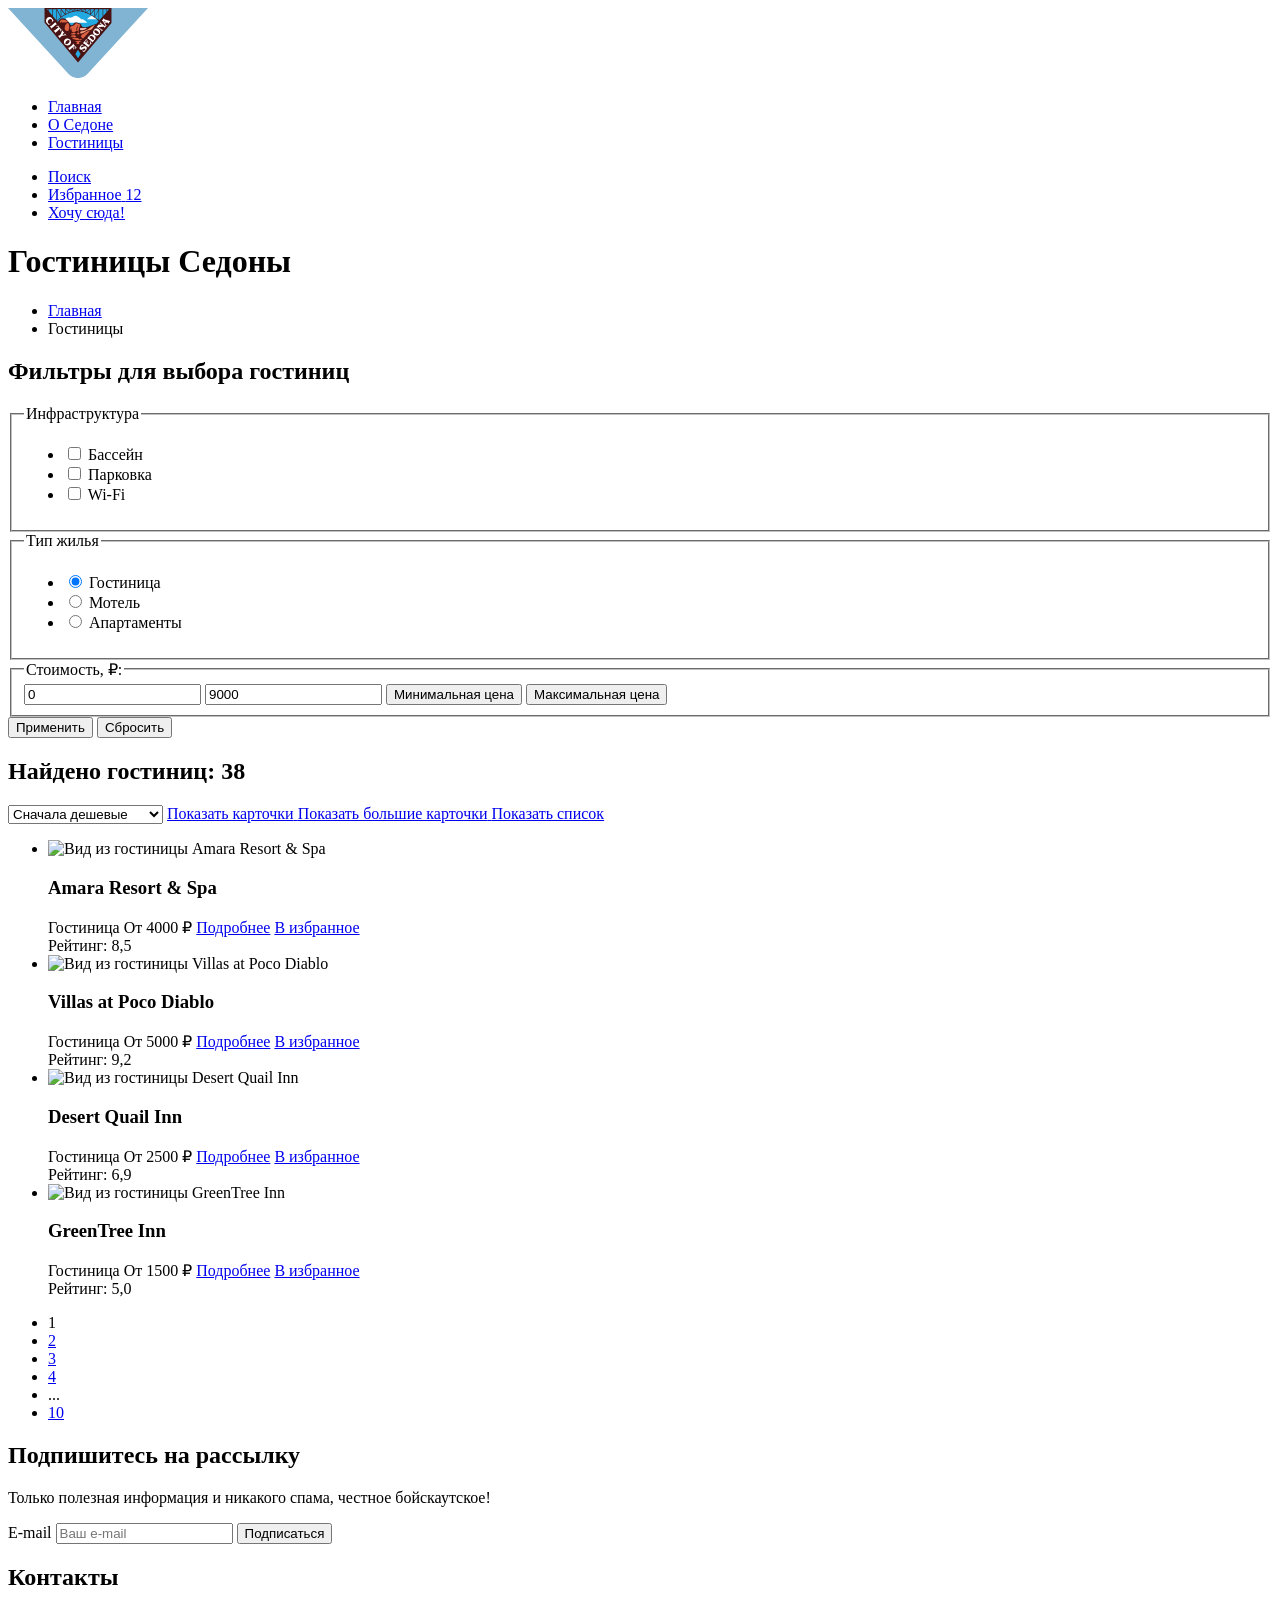
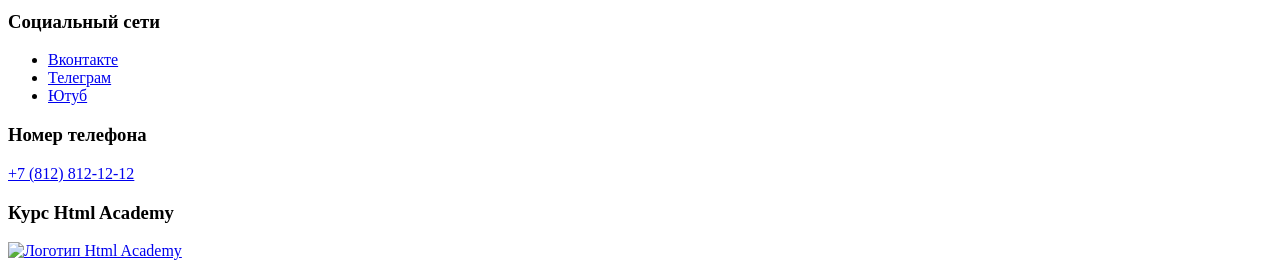
==== hotels.html @ 62d00ea1 "Добавление резметки страниц" ====
<!DOCTYPE html>
<html lang="ru">

  <head>
    <meta charset="UTF-8">
    <meta name="viewport" content="width=device-width, initial-scale=1.0">
    <title>Гостиницы Седоны</title>
  </head>

  <body>
    <header class="page-header" data-test="header">
      <div class="page-header-logo">
        <a href="index.html" class="page-header-logo-link">
          <img src="img/logo-sedona.svg" alt="Логотип Седоны" class="page-header__logo-image">
        </a>
      </div>
      <nav class="navigation">
        <ul class="navigation-list">
          <li class="navigation-item">
            <a href="index.html" class="navigation-link">Главная</a>
          </li>
          <li class="navigation-item">
            <a href="#" class="navigation-link">О Седоне</a>
          </li>
          <li class="navigation-item navigation-item-active">
            <a href="#" class="navigation-link">Гостиницы</a>
          </li>
        </ul>
        <ul class="navigation-list user-navigation-list">
          <li class="navigation-item">
            <a href="#" class="navigation-link">
              <span class="visually-hidden">Поиск</span>
            </a>
          </li>
          <li class="navigation-item">
            <a href="#" class="navigation-link">
              <span class="visually-hidden">Избранное</span>
              <span class="user-navigation-subtext">12</span>
            </a>
          </li>
          <li class="navigation-item">
            <a href="#" class="navigation-link">Хочу сюда!</a>
          </li>
        </ul>
      </nav>
    </header>

    <main class="hotels-page" data-test="main">

      <header class="inner-hotels-page">
        <h1 class="inner-hotels-page-title">Гостиницы Седоны</h1>
        <ul class="breadcrumbs">
          <li class="breadcrumbs-item">
            <a class="breadcrumbs-item-link" href="index.html">
              <span class="visually-hidden">Главная</span>
            </a>
          </li>
          <li class="breadcrumbs-item">
            <a class="breadcrumbs-item-link">Гостиницы</a>
          </li>
        </ul>
      </header>

      <section class="hotels-catalog" data-test="filter">
        <h2 class="visually-hidden">Фильтры для выбора гостиниц</h2>
        <form class="catalog-filters" action="https://echo.htmlacademy.ru/" method="get">

          <fieldset class="catalog-filters-group">
            <legend class="catalog-filters-title">Инфраструктура</legend>
            <ul class="catalog-filters-list">
              <li class="catalog-filters-item">
                <label class="control">
                  <input class="control-input" type="checkbox" name="pool">
                  Бассейн
                </label>
              </li>
              <li class="catalog-filters-item">
                <label class="control">
                  <input class="control-input" type="checkbox" name="parking">
                  Парковка
                </label>
              </li>
              <li class="catalog-filters-item">
                <label class="control">
                  <input class="control-input" type="checkbox" name="wi-fi">
                  Wi-Fi
                </label>
              </li>
            </ul>

          </fieldset>
          <fieldset class="catalog-filter-group">
            <legend class="catalog-filter-title">Тип жилья</legend>
            <ul class="catalog-filters-list">
              <li class="catalog-filters-item">
                <label class="control">
                  <input class="control-input" type="radio" name="type-of-accommodation" value="hotel" checked>
                  Гостиница
                </label>
              </li>
              <li class="catalog-filters-item">
                <label class="control">
                  <input class="control-input" type="radio" name="type-of-accommodation" value="motel">
                  Мотель
                </label>
              </li>
              <li class="catalog-filters-item">
                <label class="control">
                  <input class="control-input" type="radio" name="type-of-accommodation" value="apartments">
                  Апартаменты
                </label>
              </li>
            </ul>
          </fieldset>
          <fieldset class="catalog-filter-group">
            <legend class="catalog-filter-title">Стоимость, ₽:</legend>
            <label class="filter-range-control">
              <input class="catalog-filter-input" type="text" name="min-price" value="0">
            </label>

            <label class="filter-range-control">
              <input class="filter-range-control" type="text" name="max-price" value="9000">
            </label>
            <button class="filter-range-toggle-min" type="button">
              <span class="visually-hidden">Минимальная цена</span>
            </button>
            <button class="filter-range-toggle-max" type="button">
              <span class="visually-hidden">Максимальная цена</span>
            </button>
          </fieldset>

          <button class="button button-submit" type="submit">Применить</button>
          <button class="button button-reset" type="reset">Сбросить</button>
        </form>

      </section>

      <section class="founded-hotels" data-test="catalog">
        <h2 class="founded-hotels-text">Найдено гостиниц: <span>38</span></h2>
        <select class="select-control" aria-label="Сортировка">
          <option value="cheap" selected>Сначала дешевые</option>
          <option value="popular">Сначала популярные</option>
          <option value="expensive">Сначала дорогие</option>
        </select>

        <a href="#" class="button button-active">
          <span class="visually-hidden">Показать карточки</span>
        </a>
        <a href="#" class="button">
          <span class="visually-hidden">Показать большие карточки</span>
        </a>
        <a href="#" class="button">
          <span class="visually-hidden">Показать список</span>
        </a>

        <ul class="hotels-list">
          <li class="hotels-item">
            <img class="hotels-item-image" src="img/hotels-img/Amara-Resort-Spa.jpg" width="300" height="212"
              alt="Вид из гостиницы Amara Resort & Spa">
            <h3 class="hotels-item-title">Amara Resort & Spa</h3>
            <span class="hotels-item-type">Гостиница</span>
            <span class="hotels-item-type">От 4000 ₽</span>
            <a href="#" class="button hotels-item-link">Подробнее</a>
            <a href="#" class="button hotels-item-link">В избранное</a>
            <div class="hotels-item-rating">
              <span class="hotels-item-star hotels-item-star-active"></span>
              <span class="hotels-item-star hotels-item-star-active"></span>
              <span class="hotels-item-star hotels-item-star-active"></span>
              <span class="hotels-item-star hotels-item-star-active"></span>
              <span class="hotels-item-star"></span>
            </div>
            <span class="hotels-item-score">Рейтинг: 8,5</span>
          </li>

          <li class="hotels-item">
            <img class="hotels-item-image" src="img/hotels-img/Villas-at-Poco-Diablo.jpg" width="300" height="212"
              alt="Вид из гостиницы Villas at Poco Diablo">
            <h3 class="hotels-item-title">Villas at Poco Diablo</h3>
            <span class="hotels-item-type">Гостиница</span>
            <span class="hotels-item-type">От 5000 ₽</span>
            <a href="#" class="button hotels-item-link">Подробнее</a>
            <a href="#" class="button hotels-item-link-hover">В избранное</a>
            <div class="hotels-item-rating">
              <span class="hotels-item-star hotels-item-star-active"></span>
              <span class="hotels-item-star hotels-item-star-active"></span>
              <span class="hotels-item-star hotels-item-star-active"></span>
              <span class="hotels-item-star hotels-item-star-active"></span>
              <span class="hotels-item-star"></span>
            </div>
            <span class="hotels-item-score">Рейтинг: 9,2</span>
          </li>

          <li class="hotels-item">
            <img class="hotels-item-image" src="img/hotels-img/Desert-Quail-Inn.jpg" width="300" height="212"
              alt="Вид из гостиницы Desert Quail Inn">
            <h3 class="hotels-item-title">Desert Quail Inn</h3>
            <span class="hotels-item-type">Гостиница</span>
            <span class="hotels-item-type">От 2500 ₽</span>
            <a href="#" class="button hotels-item-link">Подробнее</a>
            <a href="#" class="button hotels-item-link">В избранное</a>
            <div class="hotels-item-rating">
              <span class="hotels-item-star hotels-item-star-active"></span>
              <span class="hotels-item-star hotels-item-star-active"></span>
              <span class="hotels-item-star hotels-item-star-active"></span>
              <span class="hotels-item-star"></span>
              <span class="hotels-item-star"></span>
            </div>
            <span class="hotels-item-score">Рейтинг: 6,9</span>
          </li>

          <li class="hotels-item">
            <img class="hotels-item-image" src="img/hotels-img/GreenTree-Inn.jpg" width="300" height="212"
              alt="Вид из гостиницы GreenTree Inn">
            <h3 class="hotels-item-title">GreenTree Inn</h3>
            <span class="hotels-item-type">Гостиница</span>
            <span class="hotels-item-type">От 1500 ₽</span>
            <a href="#" class="button hotels-item-link">Подробнее</a>
            <a href="#" class="button hotels-item-link">В избранное</a>
            <div class="hotels-item-rating">
              <span class="hotels-item-star hotels-item-star-active"></span>
              <span class="hotels-item-star hotels-item-star-active"></span>
              <span class="hotels-item-star"></span>
              <span class="hotels-item-star"></span>
              <span class="hotels-item-star"></span>
            </div>
            <span class="hotels-item-score">Рейтинг: 5,0</span>
          </li>
        </ul>

        <ul class="pagination">
          <li class="pagination-item">
            <a class="pagination-item-link pagination-current">1</a>
          </li>
          <li class="pagination-item">
            <a class="pagination-item-link" href="#">2</a>
          </li>
          <li class="pagination-item">
            <a class="pagination-item-link" href="#">3</a>
          </li>
          <li class="pagination-item">
            <a class="pagination-item-link" href="#">4</a>
          </li>
          <li class="pagination-item">
            <span class="pagination-item-dots">...</span>
          </li>
          <li class="pagination-item">
            <a class="pagination-item-link" href="#">10</a>
          </li>

        </ul>

      </section>

      <section class="subscription" data-test="subscribe">
        <h2 class="subscription-title">Подпишитесь на рассылку</h2>
        <p class="subscription-subtext">Только полезная информация и никакого спама, честное бойскаутское!</p>
        <form class="subscription-form" action="https://echo.htmlacademy.ru/" method="POST">
          <label class="visually-hidden" for="subscription-email">E-mail</label>
          <input class="subscription-form-input" type="email" name="subscription-email" id="subscription-email"
            placeholder="Ваш e-mail" required>
          <button class="button subscription-form-button" type="submit">Подписаться</button>
        </form>
      </section>
    </main>

    <footer class="page-footer" data-test="footer">
      <h2 class="visually-hidden">Контакты</h2>
      <section class="page-footer-social">
        <h3 class="visually-hidden">Социальный сети</h3>
        <ul class="page-footer-social-list">
          <li class="page-footer-social-item">
            <a class="page-footer-social-link" href="https://vk.com/htmlacademy">
              <span class="visually-hidden">Вконтакте</span>
            </a>
          </li>
          <li class="page-footer-social-item">
            <a class="page-footer-social-link" href="https://t.me/htmlacademy">
              <span class="visually-hidden">Телеграм</span>
            </a>
          </li>
          <li class="page-footer-social-item">
            <a class="page-footer-social-link" href="https://www.youtube.com/user/htmlacademyru">
              <span class="visually-hidden">Ютуб</span>
            </a>
          </li>
        </ul>
      </section>
      <section class="page-footer-phone">
        <h3 class="visually-hidden">Номер телефона</h3>
        <a class="page-footer-phone-link" href="tel:+7812121212">+7 (812) 812-12-12</a>
      </section>

      <section class="page-footer-logo">
        <h3 class="visually-hidden">Курс Html Academy</h3>
        <a class="page-footer-logo-link" href="https://htmlacademy.ru/intensive/htmlcss" target="_blank"
          rel="nofollow noopener">
          <img class="page-footer-logo-image" src="img/footer-logo-sedona.svg" alt="Логотип Html Academy">
        </a>
      </section>

    </footer>
  </body>

</html>
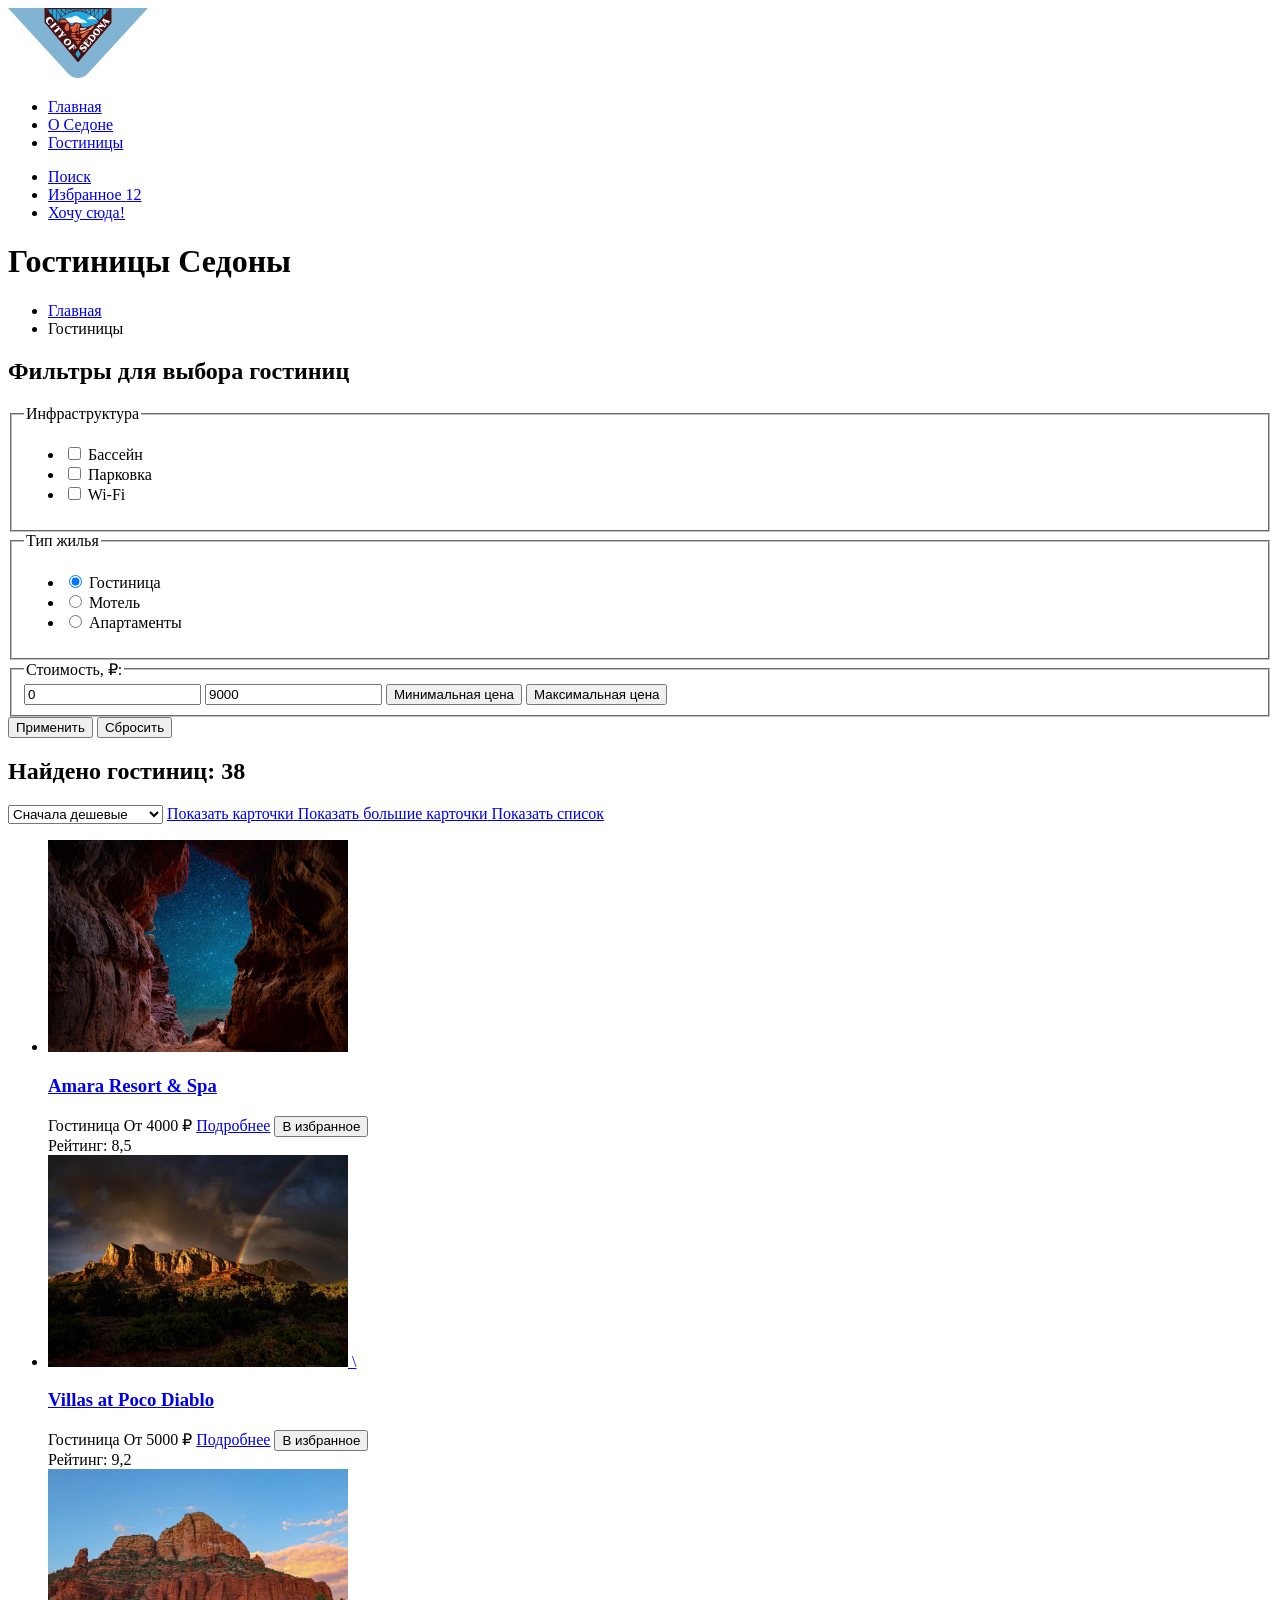
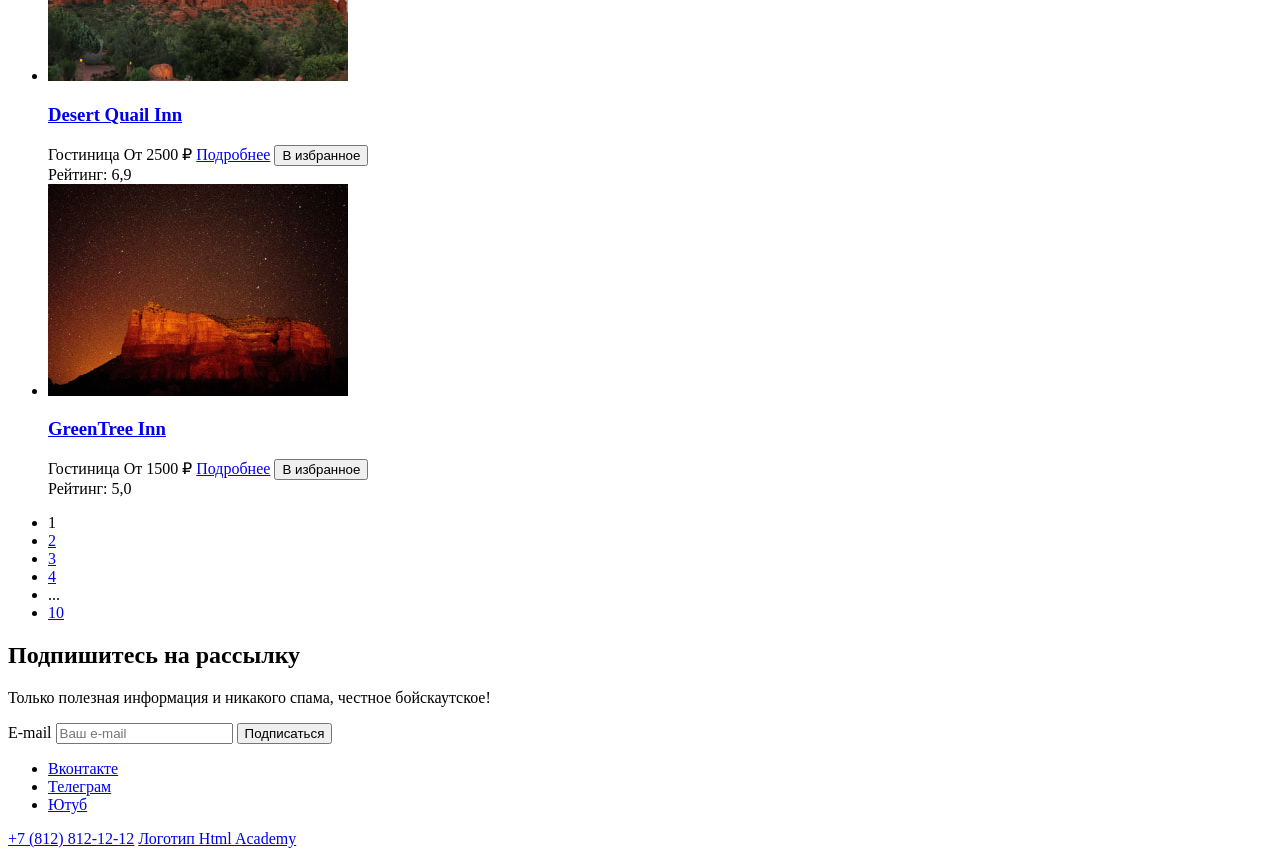
==== commit 28d175d1: "Правки верстки и добавление изображений" ====
--- a/hotels.html
+++ b/hotels.html
@@ -4,48 +4,47 @@
   <head>
     <meta charset="UTF-8">
     <meta name="viewport" content="width=device-width, initial-scale=1.0">
+    <link rel="stylesheet" href="styles/style.css">
     <title>Гостиницы Седоны</title>
   </head>
 
   <body>
     <header class="page-header" data-test="header">
-      <div class="page-header-logo">
-        <a href="index.html" class="page-header-logo-link">
-          <img src="img/logo-sedona.svg" alt="Логотип Седоны" class="page-header__logo-image">
-        </a>
-      </div>
+      <a class="page-header-logo-link" href="index.html">
+        <img class="page-header__logo-image" src="images/logo-sedona.svg" width="140" height="70" alt="Логотип Седоны">
+      </a>
       <nav class="navigation">
         <ul class="navigation-list">
           <li class="navigation-item">
-            <a href="index.html" class="navigation-link">Главная</a>
-          </li>
-          <li class="navigation-item">
-            <a href="#" class="navigation-link">О Седоне</a>
-          </li>
-          <li class="navigation-item navigation-item-active">
-            <a href="#" class="navigation-link">Гостиницы</a>
+            <a class="navigation-link" href="index.html">Главная</a>
+          </li>
+          <li class="navigation-item">
+            <a class="navigation-link" href="#">О Седоне</a>
+          </li>
+          <li class="navigation-item">
+            <a class="navigation-link" href="hotels.html" aria-current="page">Гостиницы</a>
           </li>
         </ul>
         <ul class="navigation-list user-navigation-list">
           <li class="navigation-item">
-            <a href="#" class="navigation-link">
+            <a class="navigation-link" href="#">
               <span class="visually-hidden">Поиск</span>
             </a>
           </li>
           <li class="navigation-item">
-            <a href="#" class="navigation-link">
+            <a class="navigation-link" href="#">
               <span class="visually-hidden">Избранное</span>
               <span class="user-navigation-subtext">12</span>
             </a>
           </li>
           <li class="navigation-item">
-            <a href="#" class="navigation-link">Хочу сюда!</a>
+            <a class="navigation-link" href="#">Хочу сюда!</a>
           </li>
         </ul>
       </nav>
     </header>
 
-    <main class="hotels-page" data-test="main">
+    <main class="main" data-test="main">
 
       <header class="inner-hotels-page">
         <h1 class="inner-hotels-page-title">Гостиницы Седоны</h1>
@@ -56,7 +55,7 @@
             </a>
           </li>
           <li class="breadcrumbs-item">
-            <a class="breadcrumbs-item-link">Гостиницы</a>
+            <a class="breadcrumbs-item-link" aria-current="page">Гостиницы</a>
           </li>
         </ul>
       </header>
@@ -69,20 +68,20 @@
             <legend class="catalog-filters-title">Инфраструктура</legend>
             <ul class="catalog-filters-list">
               <li class="catalog-filters-item">
-                <label class="control">
-                  <input class="control-input" type="checkbox" name="pool">
+                <label class="control" for="control-input-pool">
+                  <input class="control-input" id="control-input-pool" type="checkbox" name="pool">
                   Бассейн
                 </label>
               </li>
               <li class="catalog-filters-item">
-                <label class="control">
-                  <input class="control-input" type="checkbox" name="parking">
+                <label class="control" for="control-input-parking">
+                  <input class="control-input" id="control-input-parking" type="checkbox" name="parking">
                   Парковка
                 </label>
               </li>
               <li class="catalog-filters-item">
-                <label class="control">
-                  <input class="control-input" type="checkbox" name="wi-fi">
+                <label class="control" for="control-input-wifi">
+                  <input class="control-input" id="control-input-wifi" type="checkbox" name="wi-fi">
                   Wi-Fi
                 </label>
               </li>
@@ -94,7 +93,8 @@
             <ul class="catalog-filters-list">
               <li class="catalog-filters-item">
                 <label class="control">
-                  <input class="control-input" type="radio" name="type-of-accommodation" value="hotel" checked>
+                  <input class="control-input" id="control-input-hotel" type="radio" name="type-of-accommodation"
+                    value="hotel" checked>
                   Гостиница
                 </label>
               </li>
@@ -143,25 +143,29 @@
           <option value="expensive">Сначала дорогие</option>
         </select>
 
-        <a href="#" class="button button-active">
+        <a class="cards-order" href="catalog.html?view=tile" aria-current="page">
           <span class="visually-hidden">Показать карточки</span>
         </a>
-        <a href="#" class="button">
+        <a class="cards-order" href="catalog.html?view=card">
           <span class="visually-hidden">Показать большие карточки</span>
         </a>
-        <a href="#" class="button">
+        <a class="cards-order" href="catalog.html?view=list">
           <span class="visually-hidden">Показать список</span>
         </a>
 
         <ul class="hotels-list">
           <li class="hotels-item">
-            <img class="hotels-item-image" src="img/hotels-img/Amara-Resort-Spa.jpg" width="300" height="212"
-              alt="Вид из гостиницы Amara Resort & Spa">
-            <h3 class="hotels-item-title">Amara Resort & Spa</h3>
+            <a class="hotels-item-link" href="#">
+              <img class="hotels-item-image" src="images/hotels-images/hotel-amara.jpg" width="300" height="212"
+                alt="Вид из гостиницы Amara Resort & Spa">
+            </a>
+            <a class="hotels-item-link" href="#">
+              <h3 class="hotels-item-title">Amara Resort & Spa</h3>
+            </a>
             <span class="hotels-item-type">Гостиница</span>
             <span class="hotels-item-type">От 4000 ₽</span>
-            <a href="#" class="button hotels-item-link">Подробнее</a>
-            <a href="#" class="button hotels-item-link">В избранное</a>
+            <a class="button hotels-item-link" href="#">Подробнее</a>
+            <button class="button hotels-item-link" type="button">В избранное</button>
             <div class="hotels-item-rating">
               <span class="hotels-item-star hotels-item-star-active"></span>
               <span class="hotels-item-star hotels-item-star-active"></span>
@@ -173,13 +177,17 @@
           </li>
 
           <li class="hotels-item">
-            <img class="hotels-item-image" src="img/hotels-img/Villas-at-Poco-Diablo.jpg" width="300" height="212"
-              alt="Вид из гостиницы Villas at Poco Diablo">
-            <h3 class="hotels-item-title">Villas at Poco Diablo</h3>
+            <a class="hotels-item-link" href="#">
+              <img class="hotels-item-image" src="images/hotels-images/hotel-diabolo.jpg" width="300" height="212"
+                alt="Вид из гостиницы Villas at Poco Diablo">
+            </a>
+            <a class="hotels-item-link" href="#">\
+              <h3 class="hotels-item-title">Villas at Poco Diablo</h3>
+            </a>
             <span class="hotels-item-type">Гостиница</span>
             <span class="hotels-item-type">От 5000 ₽</span>
-            <a href="#" class="button hotels-item-link">Подробнее</a>
-            <a href="#" class="button hotels-item-link-hover">В избранное</a>
+            <a class="button hotels-item-link" href="#">Подробнее</a>
+            <button class="button hotels-item-link" type="button">В избранное</button>
             <div class="hotels-item-rating">
               <span class="hotels-item-star hotels-item-star-active"></span>
               <span class="hotels-item-star hotels-item-star-active"></span>
@@ -191,13 +199,17 @@
           </li>
 
           <li class="hotels-item">
-            <img class="hotels-item-image" src="img/hotels-img/Desert-Quail-Inn.jpg" width="300" height="212"
-              alt="Вид из гостиницы Desert Quail Inn">
-            <h3 class="hotels-item-title">Desert Quail Inn</h3>
+            <a class="hotels-item-link" href="#">
+              <img class="hotels-item-image" src="images/hotels-images/hotel-desert.jpg" width="300" height="212"
+                alt="Вид из гостиницы Desert Quail Inn">
+            </a>
+            <a class="hotels-item-link" href="#">
+              <h3 class="hotels-item-title">Desert Quail Inn</h3>
+            </a>
             <span class="hotels-item-type">Гостиница</span>
             <span class="hotels-item-type">От 2500 ₽</span>
-            <a href="#" class="button hotels-item-link">Подробнее</a>
-            <a href="#" class="button hotels-item-link">В избранное</a>
+            <a class="button hotels-item-link" href="#">Подробнее</a>
+            <button class="button hotels-item-link" type="button">В избранное</button>
             <div class="hotels-item-rating">
               <span class="hotels-item-star hotels-item-star-active"></span>
               <span class="hotels-item-star hotels-item-star-active"></span>
@@ -209,13 +221,17 @@
           </li>
 
           <li class="hotels-item">
-            <img class="hotels-item-image" src="img/hotels-img/GreenTree-Inn.jpg" width="300" height="212"
-              alt="Вид из гостиницы GreenTree Inn">
-            <h3 class="hotels-item-title">GreenTree Inn</h3>
+            <a class="hotels-item-link" href="#">
+              <img class="hotels-item-image" src="images/hotels-images/hotel-green-tea.jpg" width="300" height="212"
+                alt="Вид из гостиницы GreenTree Inn">
+            </a>
+            <a class="hotels-item-link" href="#">
+              <h3 class="hotels-item-title">GreenTree Inn</h3>
+            </a>
             <span class="hotels-item-type">Гостиница</span>
             <span class="hotels-item-type">От 1500 ₽</span>
-            <a href="#" class="button hotels-item-link">Подробнее</a>
-            <a href="#" class="button hotels-item-link">В избранное</a>
+            <a class="button hotels-item-link" href="#">Подробнее</a>
+            <button class="button hotels-item-link" type="button">В избранное</button>
             <div class="hotels-item-rating">
               <span class="hotels-item-star hotels-item-star-active"></span>
               <span class="hotels-item-star hotels-item-star-active"></span>
@@ -229,7 +245,7 @@
 
         <ul class="pagination">
           <li class="pagination-item">
-            <a class="pagination-item-link pagination-current">1</a>
+            <a class="pagination-item-link" aria-current="page">1</a>
           </li>
           <li class="pagination-item">
             <a class="pagination-item-link" href="#">2</a>
@@ -254,7 +270,7 @@
       <section class="subscription" data-test="subscribe">
         <h2 class="subscription-title">Подпишитесь на рассылку</h2>
         <p class="subscription-subtext">Только полезная информация и никакого спама, честное бойскаутское!</p>
-        <form class="subscription-form" action="https://echo.htmlacademy.ru/" method="POST">
+        <form class="subscription-form" action="https://echo.htmlacademy.ru/" method="post">
           <label class="visually-hidden" for="subscription-email">E-mail</label>
           <input class="subscription-form-input" type="email" name="subscription-email" id="subscription-email"
             placeholder="Ваш e-mail" required>
@@ -264,39 +280,29 @@
     </main>
 
     <footer class="page-footer" data-test="footer">
-      <h2 class="visually-hidden">Контакты</h2>
-      <section class="page-footer-social">
-        <h3 class="visually-hidden">Социальный сети</h3>
-        <ul class="page-footer-social-list">
-          <li class="page-footer-social-item">
-            <a class="page-footer-social-link" href="https://vk.com/htmlacademy">
-              <span class="visually-hidden">Вконтакте</span>
-            </a>
-          </li>
-          <li class="page-footer-social-item">
-            <a class="page-footer-social-link" href="https://t.me/htmlacademy">
-              <span class="visually-hidden">Телеграм</span>
-            </a>
-          </li>
-          <li class="page-footer-social-item">
-            <a class="page-footer-social-link" href="https://www.youtube.com/user/htmlacademyru">
-              <span class="visually-hidden">Ютуб</span>
-            </a>
-          </li>
-        </ul>
-      </section>
-      <section class="page-footer-phone">
-        <h3 class="visually-hidden">Номер телефона</h3>
-        <a class="page-footer-phone-link" href="tel:+7812121212">+7 (812) 812-12-12</a>
-      </section>
-
-      <section class="page-footer-logo">
-        <h3 class="visually-hidden">Курс Html Academy</h3>
-        <a class="page-footer-logo-link" href="https://htmlacademy.ru/intensive/htmlcss" target="_blank"
-          rel="nofollow noopener">
-          <img class="page-footer-logo-image" src="img/footer-logo-sedona.svg" alt="Логотип Html Academy">
-        </a>
-      </section>
+      <ul class="page-footer-social-list">
+        <li class="page-footer-social-item">
+          <a class="page-footer-social-link" href="https://vk.com/htmlacademy">
+            <span class="visually-hidden">Вконтакте</span>
+          </a>
+        </li>
+        <li class="page-footer-social-item">
+          <a class="page-footer-social-link" href="https://t.me/htmlacademy">
+            <span class="visually-hidden">Телеграм</span>
+          </a>
+        </li>
+        <li class="page-footer-social-item">
+          <a class="page-footer-social-link" href="https://www.youtube.com/user/htmlacademyru">
+            <span class="visually-hidden">Ютуб</span>
+          </a>
+        </li>
+      </ul>
+
+      <a class="page-footer-phone-link" href="tel:+7812121212">+7 (812) 812-12-12</a>
+      <a class="page-footer-logo-link" href="https://htmlacademy.ru/intensive/htmlcss" target="_blank"
+        rel="noreferrer noopener">
+        <span class="visually-hidden"> Логотип Html Academy</span>
+      </a>
 
     </footer>
   </body>
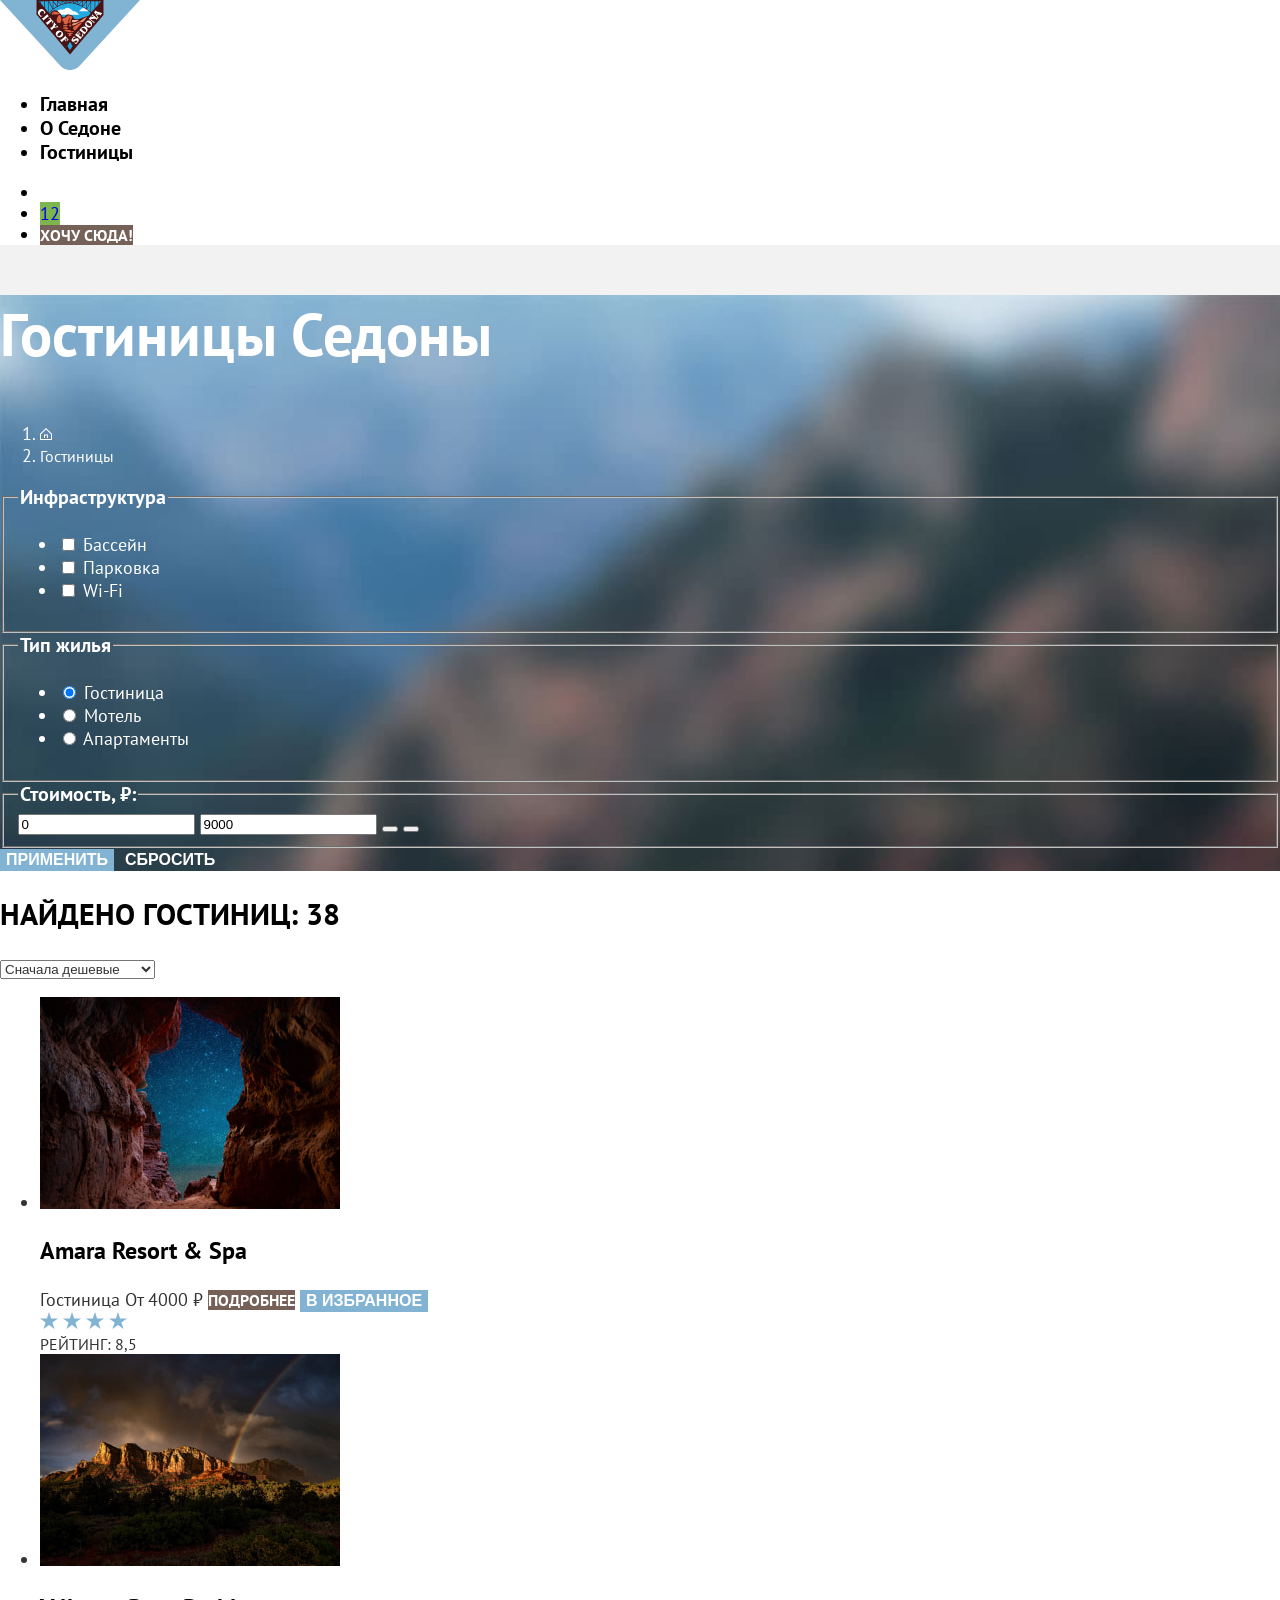
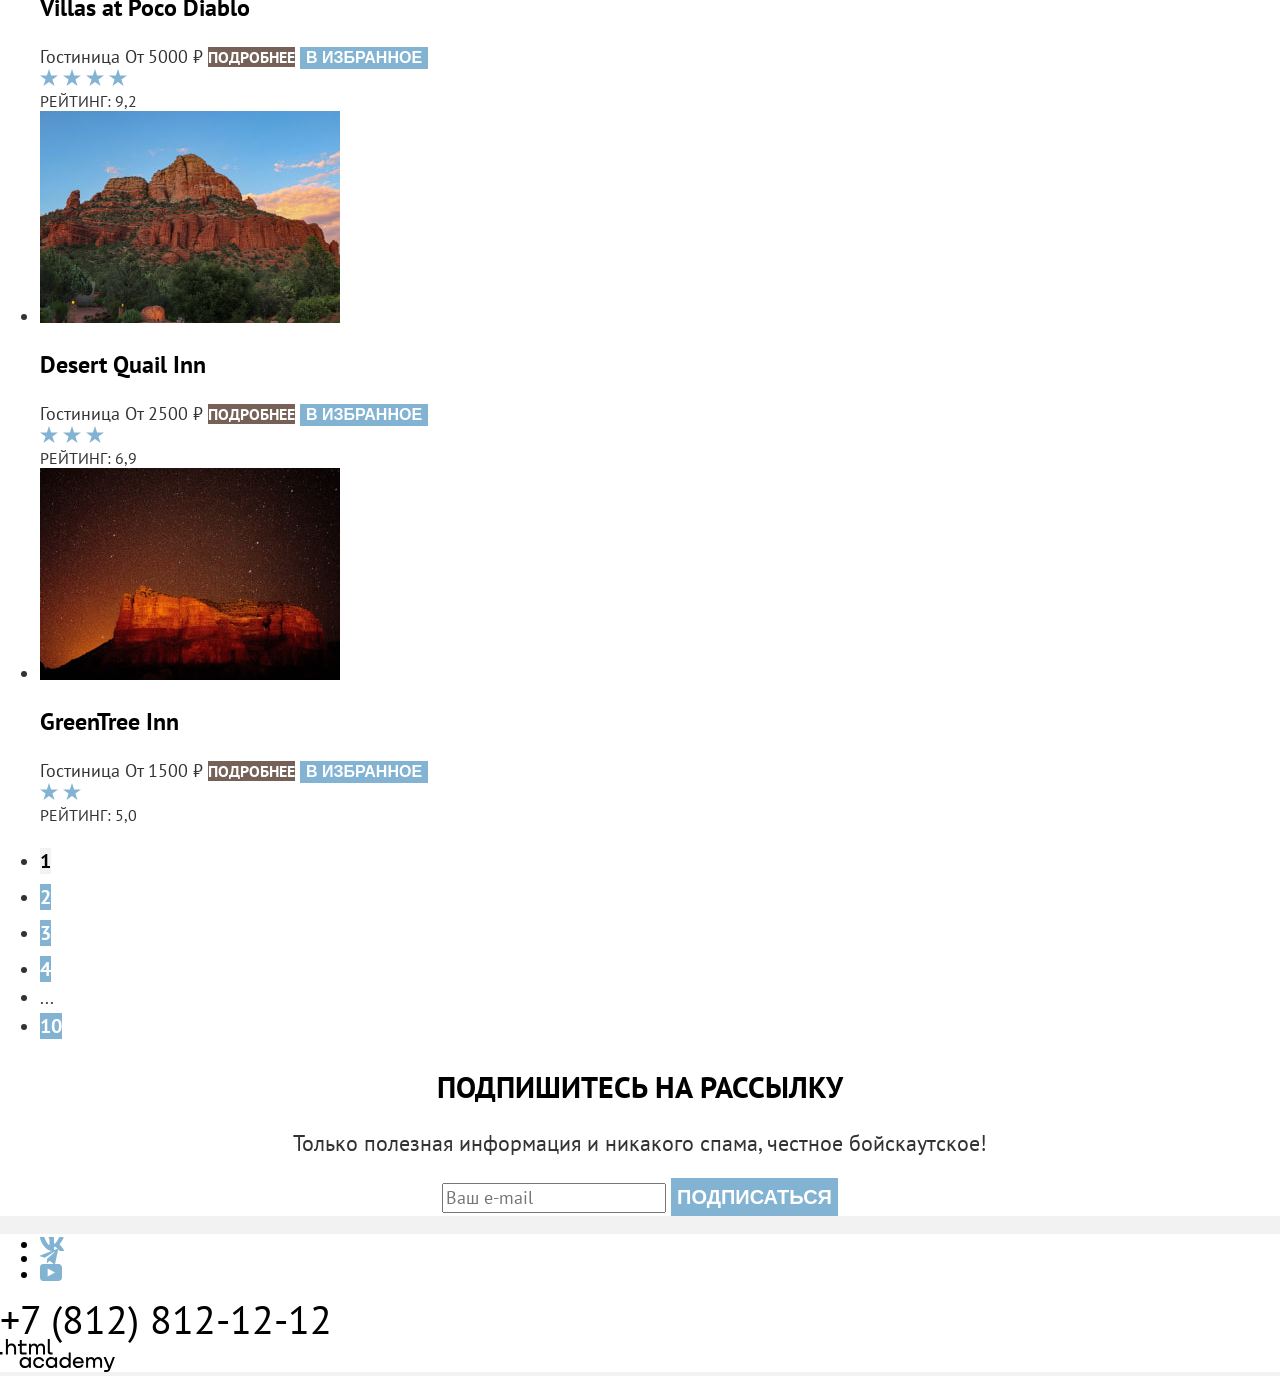
==== commit 043c66bc: "изменение папки images и базовая стилизация" ====
--- a/hotels.html
+++ b/hotels.html
@@ -4,14 +4,15 @@
   <head>
     <meta charset="UTF-8">
     <meta name="viewport" content="width=device-width, initial-scale=1.0">
-    <link rel="stylesheet" href="styles/style.css">
+    <link rel="stylesheet" href="styles/styles.css">
     <title>Гостиницы Седоны</title>
   </head>
 
   <body>
     <header class="page-header" data-test="header">
       <a class="page-header-logo-link" href="index.html">
-        <img class="page-header__logo-image" src="images/logo-sedona.svg" width="140" height="70" alt="Логотип Седоны">
+        <img class="page-header0logo-image" src="images/header-footer-icons/logo-sedona.svg" width="140" height="70"
+          alt="Логотип Седоны">
       </a>
       <nav class="navigation">
         <ul class="navigation-list">
@@ -27,18 +28,18 @@
         </ul>
         <ul class="navigation-list user-navigation-list">
           <li class="navigation-item">
-            <a class="navigation-link" href="#">
+            <a class="navigation-link-user" href="#">
               <span class="visually-hidden">Поиск</span>
             </a>
           </li>
           <li class="navigation-item">
-            <a class="navigation-link" href="#">
-              <span class="visually-hidden">Избранное</span>
+            <a class="navigation-link-user" href="#">
+              <span class="visually-hidden">В избранном</span>
               <span class="user-navigation-subtext">12</span>
             </a>
           </li>
           <li class="navigation-item">
-            <a class="navigation-link" href="#">Хочу сюда!</a>
+            <a class="navigation-link-user button button-small button-brown" href="#">Хочу сюда!</a>
           </li>
         </ul>
       </nav>
@@ -46,22 +47,20 @@
 
     <main class="main" data-test="main">
 
-      <header class="inner-hotels-page">
-        <h1 class="inner-hotels-page-title">Гостиницы Седоны</h1>
-        <ul class="breadcrumbs">
-          <li class="breadcrumbs-item">
-            <a class="breadcrumbs-item-link" href="index.html">
-              <span class="visually-hidden">Главная</span>
-            </a>
-          </li>
-          <li class="breadcrumbs-item">
-            <a class="breadcrumbs-item-link" aria-current="page">Гостиницы</a>
-          </li>
-        </ul>
-      </header>
-
       <section class="hotels-catalog" data-test="filter">
-        <h2 class="visually-hidden">Фильтры для выбора гостиниц</h2>
+        <header class="inner-hotels-header">
+          <h1 class="inner-hotels-title">Гостиницы Седоны</h1>
+          <ol class="breadcrumbs">
+            <li class="breadcrumbs-item">
+              <a class="breadcrumbs-item-link breadcrumbs-home-link" href="index.html">
+                <span class="visually-hidden">Главная</span>
+              </a>
+            </li>
+            <li class="breadcrumbs-item">
+              <a class="breadcrumbs-item-link" aria-current="page">Гостиницы</a>
+            </li>
+          </ol>
+        </header>
         <form class="catalog-filters" action="https://echo.htmlacademy.ru/" method="get">
 
           <fieldset class="catalog-filters-group">
@@ -89,7 +88,7 @@
 
           </fieldset>
           <fieldset class="catalog-filter-group">
-            <legend class="catalog-filter-title">Тип жилья</legend>
+            <legend class="catalog-filters-title">Тип жилья</legend>
             <ul class="catalog-filters-list">
               <li class="catalog-filters-item">
                 <label class="control">
@@ -113,7 +112,7 @@
             </ul>
           </fieldset>
           <fieldset class="catalog-filter-group">
-            <legend class="catalog-filter-title">Стоимость, ₽:</legend>
+            <legend class="catalog-filters-title">Стоимость, ₽:</legend>
             <label class="filter-range-control">
               <input class="catalog-filter-input" type="text" name="min-price" value="0">
             </label>
@@ -129,8 +128,8 @@
             </button>
           </fieldset>
 
-          <button class="button button-submit" type="submit">Применить</button>
-          <button class="button button-reset" type="reset">Сбросить</button>
+          <button class="button button-small button-submit button-blue" type="submit">Применить</button>
+          <button class="button button-small button-reset" type="reset">Сбросить</button>
         </form>
 
       </section>
@@ -157,20 +156,19 @@
           <li class="hotels-item">
             <a class="hotels-item-link" href="#">
               <img class="hotels-item-image" src="images/hotels-images/hotel-amara.jpg" width="300" height="212"
-                alt="Вид из гостиницы Amara Resort & Spa">
+                alt="Вид на звездное небо из гостиницы Amara Resort & Spa">
             </a>
             <a class="hotels-item-link" href="#">
               <h3 class="hotels-item-title">Amara Resort & Spa</h3>
             </a>
             <span class="hotels-item-type">Гостиница</span>
             <span class="hotels-item-type">От 4000 ₽</span>
-            <a class="button hotels-item-link" href="#">Подробнее</a>
-            <button class="button hotels-item-link" type="button">В избранное</button>
+            <a class="button button-small hotels-item-link button-brown" href="#">Подробнее</a>
+            <button class="button button-small hotels-item-link button-blue" type="button">В избранное</button>
             <div class="hotels-item-rating">
-              <span class="hotels-item-star hotels-item-star-active"></span>
-              <span class="hotels-item-star hotels-item-star-active"></span>
-              <span class="hotels-item-star hotels-item-star-active"></span>
-              <span class="hotels-item-star hotels-item-star-active"></span>
+              <span class="hotels-item-star"></span>
+              <span class="hotels-item-star"></span>
+              <span class="hotels-item-star"></span>
               <span class="hotels-item-star"></span>
             </div>
             <span class="hotels-item-score">Рейтинг: 8,5</span>
@@ -179,20 +177,19 @@
           <li class="hotels-item">
             <a class="hotels-item-link" href="#">
               <img class="hotels-item-image" src="images/hotels-images/hotel-diabolo.jpg" width="300" height="212"
-                alt="Вид из гостиницы Villas at Poco Diablo">
-            </a>
-            <a class="hotels-item-link" href="#">\
+                alt="Вид на пустыню из гостиницы Villas at Poco Diablo">
+            </a>
+            <a class="hotels-item-link" href="#">
               <h3 class="hotels-item-title">Villas at Poco Diablo</h3>
             </a>
             <span class="hotels-item-type">Гостиница</span>
             <span class="hotels-item-type">От 5000 ₽</span>
-            <a class="button hotels-item-link" href="#">Подробнее</a>
-            <button class="button hotels-item-link" type="button">В избранное</button>
+            <a class="button button-small hotels-item-link button-brown" href="#">Подробнее</a>
+            <button class="button button-small hotels-item-link button-blue" type="button">В избранное</button>
             <div class="hotels-item-rating">
-              <span class="hotels-item-star hotels-item-star-active"></span>
-              <span class="hotels-item-star hotels-item-star-active"></span>
-              <span class="hotels-item-star hotels-item-star-active"></span>
-              <span class="hotels-item-star hotels-item-star-active"></span>
+              <span class="hotels-item-star"></span>
+              <span class="hotels-item-star"></span>
+              <span class="hotels-item-star"></span>
               <span class="hotels-item-star"></span>
             </div>
             <span class="hotels-item-score">Рейтинг: 9,2</span>
@@ -201,19 +198,17 @@
           <li class="hotels-item">
             <a class="hotels-item-link" href="#">
               <img class="hotels-item-image" src="images/hotels-images/hotel-desert.jpg" width="300" height="212"
-                alt="Вид из гостиницы Desert Quail Inn">
+                alt="Вид днем на гору из гостиницы Desert Quail Inn">
             </a>
             <a class="hotels-item-link" href="#">
               <h3 class="hotels-item-title">Desert Quail Inn</h3>
             </a>
             <span class="hotels-item-type">Гостиница</span>
             <span class="hotels-item-type">От 2500 ₽</span>
-            <a class="button hotels-item-link" href="#">Подробнее</a>
-            <button class="button hotels-item-link" type="button">В избранное</button>
+            <a class="button button-small hotels-item-link button-brown" href="#">Подробнее</a>
+            <button class="button  button-small hotels-item-link button-blue" type="button">В избранное</button>
             <div class="hotels-item-rating">
-              <span class="hotels-item-star hotels-item-star-active"></span>
-              <span class="hotels-item-star hotels-item-star-active"></span>
-              <span class="hotels-item-star hotels-item-star-active"></span>
+              <span class="hotels-item-star"></span>
               <span class="hotels-item-star"></span>
               <span class="hotels-item-star"></span>
             </div>
@@ -223,19 +218,16 @@
           <li class="hotels-item">
             <a class="hotels-item-link" href="#">
               <img class="hotels-item-image" src="images/hotels-images/hotel-green-tea.jpg" width="300" height="212"
-                alt="Вид из гостиницы GreenTree Inn">
+                alt="Вид на гору ночью из гостиницы GreenTree Inn">
             </a>
             <a class="hotels-item-link" href="#">
               <h3 class="hotels-item-title">GreenTree Inn</h3>
             </a>
             <span class="hotels-item-type">Гостиница</span>
             <span class="hotels-item-type">От 1500 ₽</span>
-            <a class="button hotels-item-link" href="#">Подробнее</a>
-            <button class="button hotels-item-link" type="button">В избранное</button>
+            <a class="button button-small hotels-item-link button-brown" href="#">Подробнее</a>
+            <button class="button button-small hotels-item-link button-blue" type="button">В избранное</button>
             <div class="hotels-item-rating">
-              <span class="hotels-item-star hotels-item-star-active"></span>
-              <span class="hotels-item-star hotels-item-star-active"></span>
-              <span class="hotels-item-star"></span>
               <span class="hotels-item-star"></span>
               <span class="hotels-item-star"></span>
             </div>
@@ -245,36 +237,37 @@
 
         <ul class="pagination">
           <li class="pagination-item">
-            <a class="pagination-item-link" aria-current="page">1</a>
-          </li>
-          <li class="pagination-item">
-            <a class="pagination-item-link" href="#">2</a>
-          </li>
-          <li class="pagination-item">
-            <a class="pagination-item-link" href="#">3</a>
-          </li>
-          <li class="pagination-item">
-            <a class="pagination-item-link" href="#">4</a>
+            <a class="pagination-item-link big-button" aria-current="page">1</a>
+          </li>
+          <li class="pagination-item">
+            <a class="pagination-item-link big-button button-blue" href="#">2</a>
+          </li>
+          <li class="pagination-item">
+            <a class="pagination-item-link big-button button-blue" href="#">3</a>
+          </li>
+          <li class="pagination-item">
+            <a class="pagination-item-link big-button button-blue" href="#">4</a>
           </li>
           <li class="pagination-item">
             <span class="pagination-item-dots">...</span>
           </li>
           <li class="pagination-item">
-            <a class="pagination-item-link" href="#">10</a>
+            <a class="pagination-item-link big-button button-blue" href="#">10</a>
           </li>
 
         </ul>
 
       </section>
 
-      <section class="subscription" data-test="subscribe">
+      <section class="subscription text-center" data-test="subscribe">
         <h2 class="subscription-title">Подпишитесь на рассылку</h2>
         <p class="subscription-subtext">Только полезная информация и никакого спама, честное бойскаутское!</p>
         <form class="subscription-form" action="https://echo.htmlacademy.ru/" method="post">
           <label class="visually-hidden" for="subscription-email">E-mail</label>
           <input class="subscription-form-input" type="email" name="subscription-email" id="subscription-email"
             placeholder="Ваш e-mail" required>
-          <button class="button subscription-form-button" type="submit">Подписаться</button>
+          <button class="button big-button subscription-form-button text-center button-blue"
+            type="submit">Подписаться</button>
         </form>
       </section>
     </main>
@@ -301,7 +294,7 @@
       <a class="page-footer-phone-link" href="tel:+7812121212">+7 (812) 812-12-12</a>
       <a class="page-footer-logo-link" href="https://htmlacademy.ru/intensive/htmlcss" target="_blank"
         rel="noreferrer noopener">
-        <span class="visually-hidden"> Логотип Html Academy</span>
+        <span class="visually-hidden">Интенсив курса Html Academy</span>
       </a>
 
     </footer>
--- a/styles/styles.css
+++ b/styles/styles.css
@@ -0,0 +1,297 @@
+@font-face {
+  font-family: "PT Sans";
+  font-style: normal;
+  font-weight: 400;
+  src: url("../fonts/ptsans-400.woff2") format("woff2");
+  font-display: swap;
+}
+
+@font-face {
+  font-family: "PT Sans";
+  font-style: normal;
+  font-weight: 700;
+  src: url("../fonts/ptsans-700.woff2") format("woff2");
+  font-display: swap;
+}
+
+body {
+  font-family: "PT Sans", sans-serif;
+  font-size: 18px;
+  line-height: 21px;
+  color: #333333;
+  background-color: #F2F2F2;
+  margin: 0;
+  font-weight: 400;
+}
+
+.main {
+  background-color: #ffffff;
+}
+
+.page-header {
+  color: #000000;
+  background-color: #ffffff;
+}
+
+.page-footer {
+  background-color: #ffffff;
+  color: #000000;
+}
+
+.navigation-link {
+  font-size: 20px;
+  line-height: 24px;
+  font-weight: 700;
+  color: inherit;
+  text-align: center;
+  text-decoration: none;
+}
+
+.navigation-link-user {
+  text-decoration: none;
+}
+
+.user-navigation-subtext {
+  background-color: #7DB54F;
+}
+
+/* оформление кнопок */
+.button {
+  text-transform: uppercase;
+  color: #ffffff;
+  font-weight: 700;
+  border: none;
+}
+
+.big-button {
+  font-size: 20px;
+  line-height: 36px;
+}
+
+.button-small {
+  font-size: 16px;
+  line-height: 20px;
+}
+
+.button-brown {
+  background-color: #756157;
+}
+
+.button-blue {
+  background-color: #82B3D3;
+}
+
+.button-reset {
+  background-color: transparent;
+}
+/* оформление кнопок */
+
+.hero-container {
+  background-color: rgb(40, 62, 77);;
+  background-image: url(../images/icons/image-detail.svg), url(../images/backgrounds/index-background.jpg);
+  background-repeat: no-repeat;
+  background-size: 100% auto, cover;
+  background-position: bottom, center center;
+}
+.hero-image {
+  margin: auto;
+  display: block;
+}
+
+.text-center {
+text-align: center;
+}
+
+.hero-text, .services-text, .hotel-search-text, .subscription-title, .founded-hotels-text {
+  font-size: 30px;
+  line-height: 36px;
+  font-weight: 700;
+  text-transform: uppercase;
+}
+.hero-text, .services-text, .hotel-search-text, .founded-hotels-text {
+  color: #000000;
+}
+
+.hero-subtext, .services-subtext, .hotel-search-subtext, .subscription-subtext {
+  font-size: 22px;
+  line-height: 26px;
+}
+
+.sedona-advantages-title, .services-list-title {
+  font-size: 24px;
+  line-height: 28px;
+  text-transform: uppercase;
+  font-weight: 700;
+  color: #000000;
+}
+
+.sedona-advantages-item:first-child .sedona-advantages-title,
+.sedona-advantages-item:last-child .sedona-advantages-title,
+.sedona-advantages-item:first-child .sedona-advantages-description,
+.sedona-advantages-item:last-child .sedona-advantages-description {
+  color: #ffffff;
+}
+
+.sedona-advantages-item, .services-item:first-child, .services-item:last-child {
+  background-color: rgba(131, 179, 211, 0.12);
+}
+.sedona-advantages-item:first-child, .sedona-advantages-item:last-child {
+  background-color: rgba(131, 179, 211, 1);
+}
+
+.sedona-advantages-item:nth-child(3) {
+  background-color: rgba(131, 179, 211, 0.2);
+}
+
+.services-item::before{
+  width: 75px;
+  height: 72px;
+  display: block;
+  margin: auto;
+}
+
+.services-item:first-child:before{
+  content: url(../images/icons/house.svg);
+
+}
+.services-item:nth-child(2):before{
+  content: url(../images/icons/food.svg);
+}
+.services-item:last-child:before{
+  content: url(../images/icons/souveniers.svg);
+}
+
+.subscription .subscription-title {
+ color: #000000
+}
+
+.subscription-index {
+  background-color: #5b5b5b;
+  background-image: url(../images/backgrounds/background-subscribe.jpg);
+  background-repeat: no-repeat;
+  background-size: 100% auto;
+  background-position: top;
+  color: #ffffff
+}
+
+.subscription-form-input {
+  font-family: "PT Sans", sans-serif;
+  font-size: 18px;
+  line-height: 24px;
+}
+
+.hotels-catalog {
+  background-color: #5b5b5b;
+  background-image: url(../images/backgrounds/filters-background.jpg);
+  background-repeat: no-repeat;
+  background-size: cover;
+  color: #ffffff;
+}
+
+.inner-hotels-title {
+  font-size: 60px;
+  font-weight: 700;
+  line-height: 78px;
+}
+.breadcrumbs-item-link {
+  font-size: 16px;
+  color: inherit;
+  text-decoration: none;
+}
+
+.breadcrumbs-home-link::before {
+  content: url(../images/icons/home.svg);
+  display: inline-block;
+  width: 13px;
+  height: 15px;
+}
+
+.catalog-filters-title {
+  font-size: 20px;
+  line-height: 24px;
+  font-weight: 700;
+}
+.control {
+  font-size: 18px;
+  line-height: 23px;
+}
+
+.select-control{
+  color: inherit;
+}
+
+.hotels-item-link {
+  text-decoration: none;
+}
+
+.hotels-item-title {
+  font-size: 24px;
+  line-height: 28px;
+  font-weight: 700;
+  color: #000000;
+}
+
+.hotels-item-star::before {
+  content: url(../images/icons/star.svg);
+  display: inline-block;
+  width: 18px;
+  height: 17px;
+}
+.hotels-item-score {
+  font-size: 16px;
+  line-height: 20px;
+  text-transform: uppercase;
+}
+
+.pagination-item-link[aria-current="page"] {
+  background-color: #F2F2F2;
+  color: #000000;
+}
+
+.pagination-item-link {
+  color: #ffffff;
+  font-weight: 700;
+  text-decoration: none;
+}
+
+/* Оформление футера */
+.page-footer-phone-link {
+  font-size: 40px;
+  line-height: 40px;
+  text-transform: uppercase;
+  color: #000000;
+  text-decoration: none;
+}
+
+/* Вопрос по поводу правильности(ссылки не кликабельные) */
+.page-footer-logo-link::before {
+  content: url(../images/header-footer-icons/footer-logo.svg);
+  width: 115px;
+  height: 33px;
+  display: block;
+}
+
+.page-footer-social-item:first-child:before{
+  content: url(../images/header-footer-icons/vk.svg);
+  width: 24px;
+  height: 14px;
+  display: block;
+
+}
+.page-footer-social-item:nth-child(2):before{
+  content: url(../images/header-footer-icons/telegram.svg);
+  width: 18px;
+  height: 16px;
+  display: block;
+}
+.page-footer-social-item:last-child:before{
+  content: url(../images/header-footer-icons/you-tube.svg);
+  width: 22px;
+  height: 17px;
+  display: block;
+}
+/* Оформление футера */
+
+.visually-hidden {
+  display: none;
+}
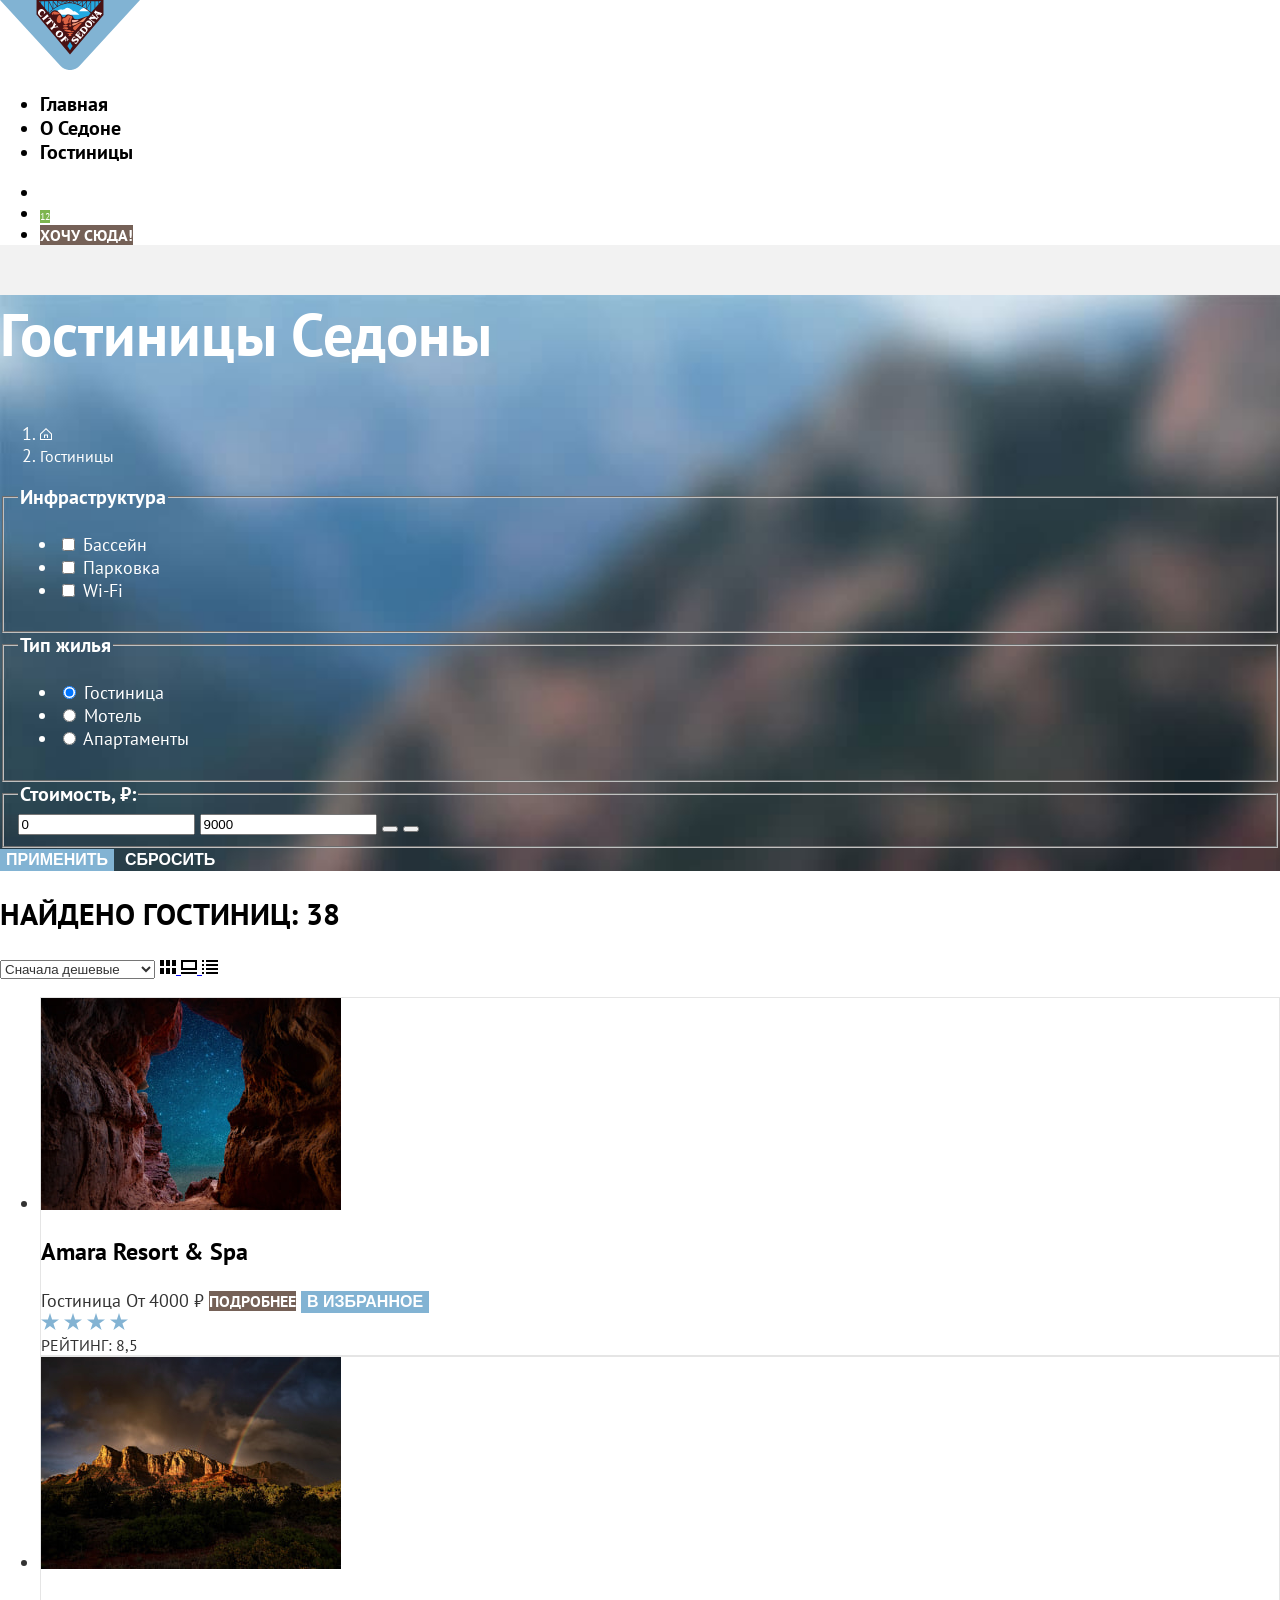
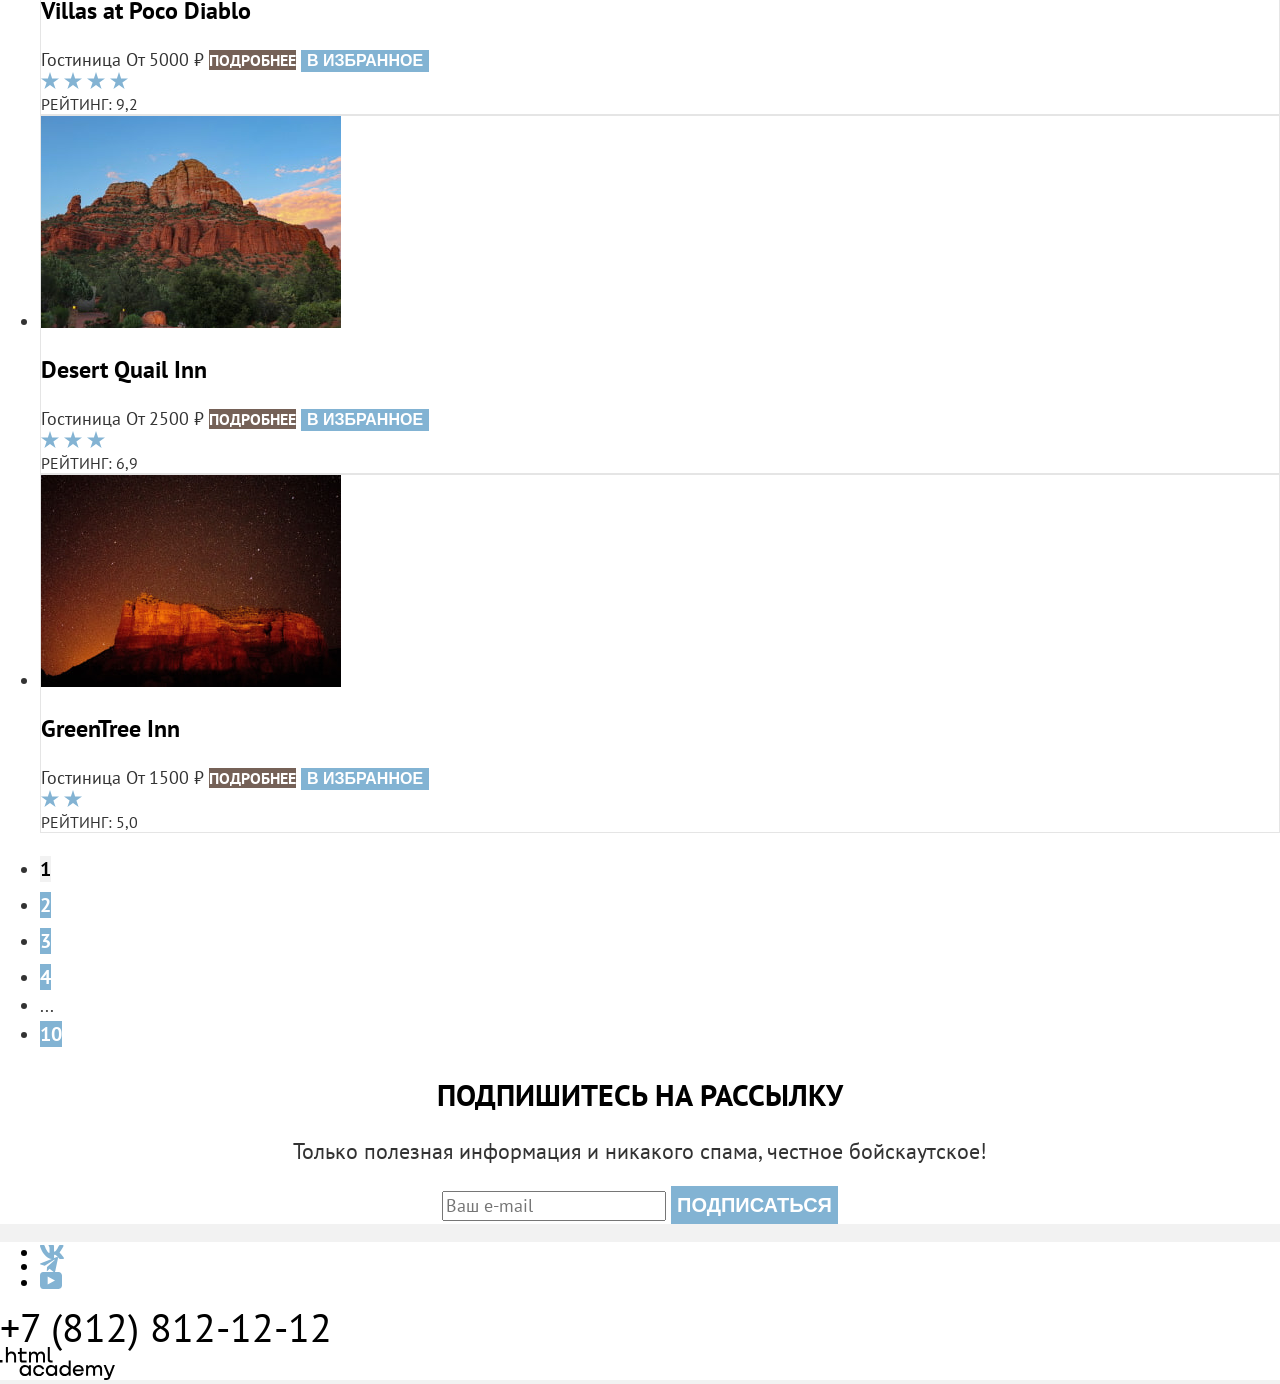
==== commit b68ebdc6: "обертка для селектора" ====
--- a/hotels.html
+++ b/hotels.html
@@ -136,21 +136,23 @@
 
       <section class="founded-hotels" data-test="catalog">
         <h2 class="founded-hotels-text">Найдено гостиниц: <span>38</span></h2>
-        <select class="select-control" aria-label="Сортировка">
-          <option value="cheap" selected>Сначала дешевые</option>
-          <option value="popular">Сначала популярные</option>
-          <option value="expensive">Сначала дорогие</option>
-        </select>
-
-        <a class="cards-order" href="catalog.html?view=tile" aria-current="page">
-          <span class="visually-hidden">Показать карточки</span>
-        </a>
-        <a class="cards-order" href="catalog.html?view=card">
-          <span class="visually-hidden">Показать большие карточки</span>
-        </a>
-        <a class="cards-order" href="catalog.html?view=list">
-          <span class="visually-hidden">Показать список</span>
-        </a>
+        <div class="sorting-container">
+          <select class="select-control" aria-label="Сортировка">
+            <option value="cheap" selected>Сначала дешевые</option>
+            <option value="popular">Сначала популярные</option>
+            <option value="expensive">Сначала дорогие</option>
+          </select>
+
+          <a class="cards-order cards-view-card" href="catalog.html?view=tile" aria-current="page">
+            <span class="visually-hidden">Показать карточки</span>
+          </a>
+          <a class="cards-order cards-view-big-card" href="catalog.html?view=card">
+            <span class="visually-hidden">Показать большие карточки</span>
+          </a>
+          <a class="cards-order cards-view-list" href="catalog.html?view=list">
+            <span class="visually-hidden">Показать список</span>
+          </a>
+        </div>
 
         <ul class="hotels-list">
           <li class="hotels-item">
--- a/styles/styles.css
+++ b/styles/styles.css
@@ -53,6 +53,10 @@
 
 .user-navigation-subtext {
   background-color: #7DB54F;
+  color: #ffffff;
+  font-size: 10px;
+  line-height: 10px;
+
 }
 
 /* оформление кнопок */
@@ -61,6 +65,7 @@
   color: #ffffff;
   font-weight: 700;
   border: none;
+  text-align: center;
 }
 
 .big-button {
@@ -220,6 +225,22 @@
   color: inherit;
 }
 
+.cards-view-card::before {
+  content: url(../images/icons/cards.svg);
+}
+
+.cards-view-big-card::before {
+  content: url(../images/icons/big-cards.svg);
+}
+
+.cards-view-list::before {
+  content: url(../images/icons/list.svg);
+}
+
+.hotels-item {
+  border: 1px solid #E5E5E5;
+}
+
 .hotels-item-link {
   text-decoration: none;
 }
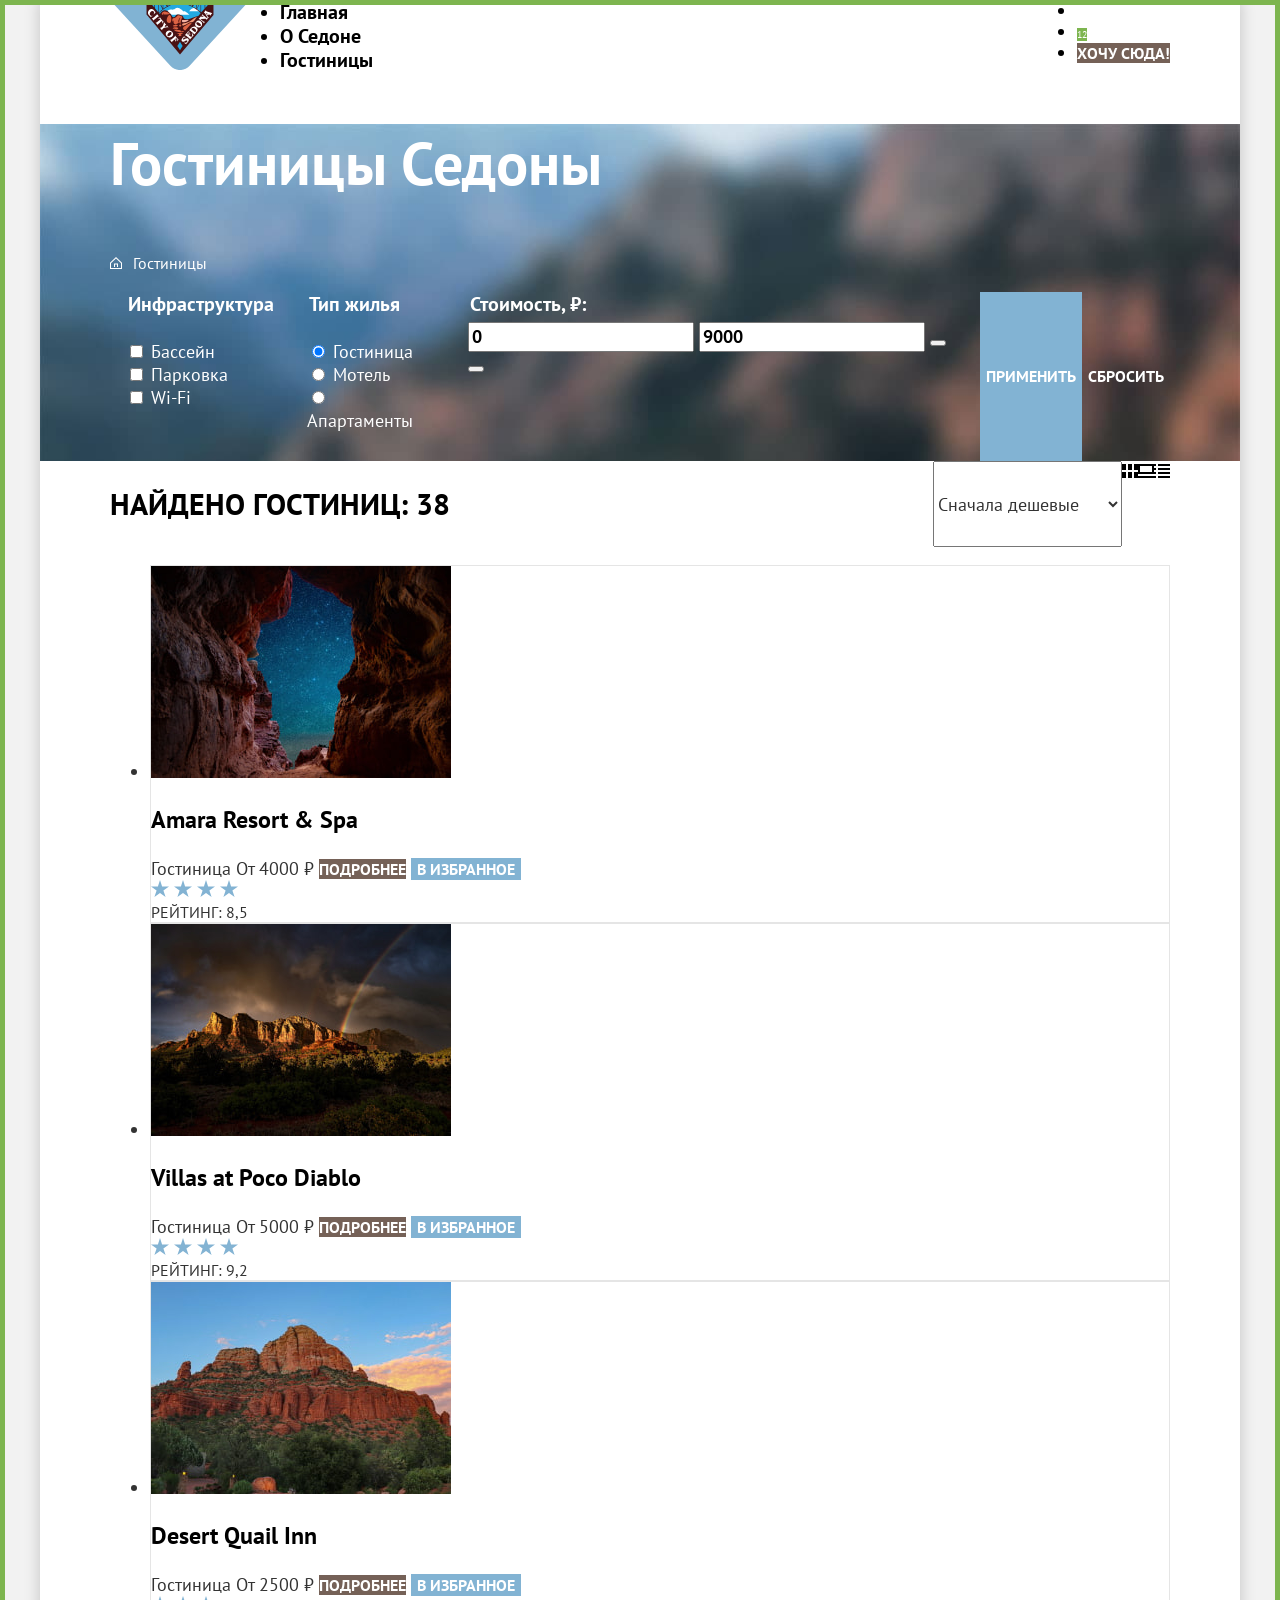
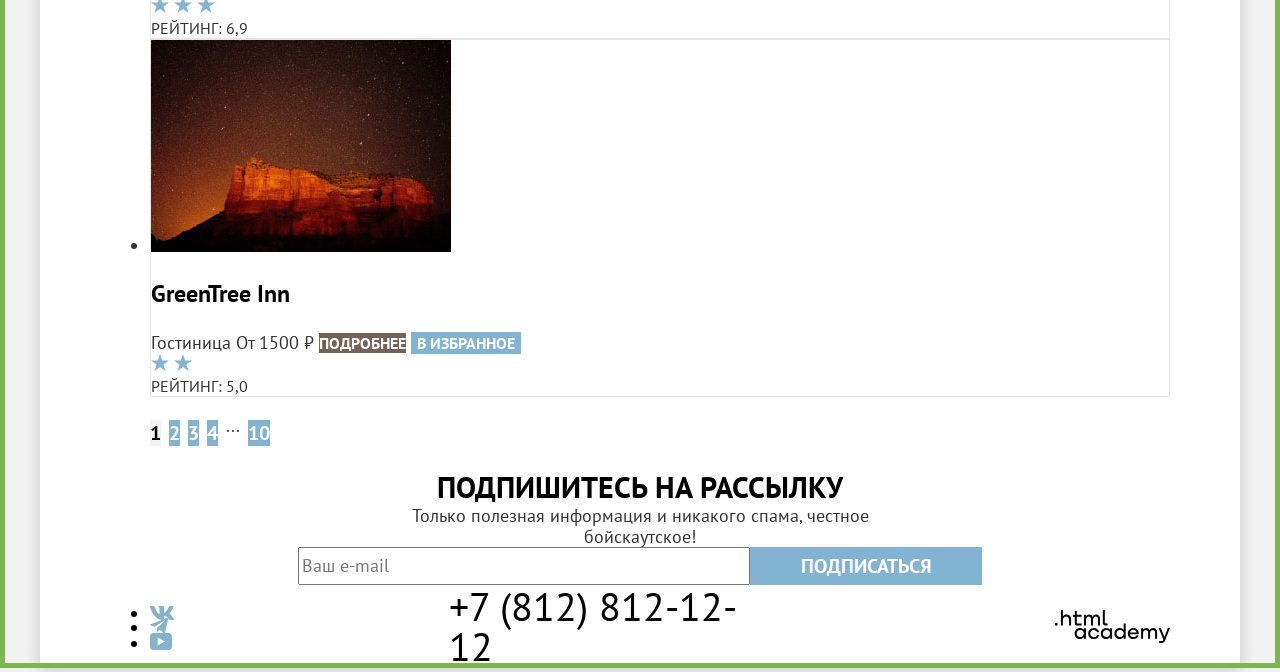
==== commit 03826da3: "Добавление крупных сеток" ====
--- a/hotels.html
+++ b/hotels.html
@@ -9,297 +9,305 @@
   </head>
 
   <body>
-    <header class="page-header" data-test="header">
-      <a class="page-header-logo-link" href="index.html">
-        <img class="page-header0logo-image" src="images/header-footer-icons/logo-sedona.svg" width="140" height="70"
-          alt="Логотип Седоны">
-      </a>
-      <nav class="navigation">
-        <ul class="navigation-list">
-          <li class="navigation-item">
-            <a class="navigation-link" href="index.html">Главная</a>
-          </li>
-          <li class="navigation-item">
-            <a class="navigation-link" href="#">О Седоне</a>
-          </li>
-          <li class="navigation-item">
-            <a class="navigation-link" href="hotels.html" aria-current="page">Гостиницы</a>
-          </li>
-        </ul>
-        <ul class="navigation-list user-navigation-list">
-          <li class="navigation-item">
-            <a class="navigation-link-user" href="#">
-              <span class="visually-hidden">Поиск</span>
+    <div class="page-container">
+      <header class="page-header" data-test="header">
+        <nav class="navigation">
+          <a class="page-header-logo-link" href="index.html">
+            <img class="page-header0logo-image" src="/images/icons/logo-sedona.svg" width="140" height="70"
+              alt="Логотип Седоны">
+          </a>
+          <ul class="navigation-list">
+            <li class="navigation-item">
+              <a class="navigation-link" href="index.html">Главная</a>
+            </li>
+            <li class="navigation-item">
+              <a class="navigation-link" href="#">О Седоне</a>
+            </li>
+            <li class="navigation-item">
+              <a class="navigation-link" href="hotels.html" aria-current="page">Гостиницы</a>
+            </li>
+          </ul>
+          <ul class="navigation-list user-navigation-list">
+            <li class="navigation-item">
+              <a class="navigation-link-user" href="#">
+                <span class="visually-hidden">Поиск</span>
+              </a>
+            </li>
+            <li class="navigation-item">
+              <a class="navigation-link-user" href="#">
+                <span class="visually-hidden">В избранном</span>
+                <span class="user-navigation-subtext">12</span>
+              </a>
+            </li>
+            <li class="navigation-item">
+              <a class="navigation-link-user button small-size-button button-primary" href="#">Хочу сюда!</a>
+            </li>
+          </ul>
+        </nav>
+      </header>
+
+      <main class="main" data-test="main">
+
+        <section class="hotels-catalog" data-test="filter">
+          <header class="inner-hotels-header">
+            <h1 class="inner-hotels-title">Гостиницы Седоны</h1>
+            <ol class="breadcrumbs">
+              <li class="breadcrumbs-item">
+                <a class="breadcrumbs-item-link breadcrumbs-home-link" href="index.html">
+                  <span class="visually-hidden">Главная</span>
+                </a>
+              </li>
+              <li class="breadcrumbs-item">
+                <a class="breadcrumbs-item-link" aria-current="page">Гостиницы</a>
+              </li>
+            </ol>
+          </header>
+          <form class="catalog-filters" action="https://echo.htmlacademy.ru/" method="get">
+
+            <fieldset class="catalog-filters-group">
+              <legend class="catalog-filters-title">Инфраструктура</legend>
+              <ul class="catalog-filters-list">
+                <li class="catalog-filters-item">
+                  <label class="control" for="control-input-pool">
+                    <input class="control-input" id="control-input-pool" type="checkbox" name="pool">
+                    Бассейн
+                  </label>
+                </li>
+                <li class="catalog-filters-item">
+                  <label class="control" for="control-input-parking">
+                    <input class="control-input" id="control-input-parking" type="checkbox" name="parking">
+                    Парковка
+                  </label>
+                </li>
+                <li class="catalog-filters-item">
+                  <label class="control" for="control-input-wifi">
+                    <input class="control-input" id="control-input-wifi" type="checkbox" name="wi-fi">
+                    Wi-Fi
+                  </label>
+                </li>
+              </ul>
+
+            </fieldset>
+            <fieldset class="catalog-filters-group">
+              <legend class="catalog-filters-title">Тип жилья</legend>
+              <ul class="catalog-filters-list">
+                <li class="catalog-filters-item">
+                  <label class="control">
+                    <input class="control-input" id="control-input-hotel" type="radio" name="type-of-accommodation"
+                      value="hotel" checked>
+                    Гостиница
+                  </label>
+                </li>
+                <li class="catalog-filters-item">
+                  <label class="control">
+                    <input class="control-input" type="radio" name="type-of-accommodation" value="motel">
+                    Мотель
+                  </label>
+                </li>
+                <li class="catalog-filters-item">
+                  <label class="control">
+                    <input class="control-input" type="radio" name="type-of-accommodation" value="apartments">
+                    Апартаменты
+                  </label>
+                </li>
+              </ul>
+            </fieldset>
+            <fieldset class="catalog-filters-group">
+              <legend class="catalog-filters-title">Стоимость, ₽:</legend>
+              <label class="filter-range-control">
+                <input class="catalog-filter-input" type="text" name="min-price" value="0">
+              </label>
+
+              <label class="filter-range-control">
+                <input class="catalog-filter-input" type="text" name="max-price" value="9000">
+              </label>
+              <button class="filter-range-toggle-min" type="button">
+                <span class="visually-hidden">Минимальная цена</span>
+              </button>
+              <button class="filter-range-toggle-max" type="button">
+                <span class="visually-hidden">Максимальная цена</span>
+              </button>
+            </fieldset>
+
+            <button class="button small-size-button button-submit button-secondary" type="submit">Применить</button>
+            <button class="button small-size-button button-reset" type="reset">Сбросить</button>
+          </form>
+
+        </section>
+
+        <section class="founded-hotels" data-test="catalog">
+          <div class="sorting-container">
+            <h2 class="founded-hotels-text title">Найдено гостиниц: <span>38</span></h2>
+            <select class="select-control" aria-label="Сортировка">
+              <option value="cheap" selected>Сначала дешевые</option>
+              <option value="popular">Сначала популярные</option>
+              <option value="expensive">Сначала дорогие</option>
+            </select>
+
+            <a class="cards-order cards-view-card" href="catalog.html?view=tile" aria-current="page">
+              <span class="visually-hidden">Показать карточки</span>
             </a>
-          </li>
-          <li class="navigation-item">
-            <a class="navigation-link-user" href="#">
-              <span class="visually-hidden">В избранном</span>
-              <span class="user-navigation-subtext">12</span>
+            <a class="cards-order cards-view-big-card" href="catalog.html?view=card">
+              <span class="visually-hidden">Показать большие карточки</span>
             </a>
-          </li>
-          <li class="navigation-item">
-            <a class="navigation-link-user button button-small button-brown" href="#">Хочу сюда!</a>
-          </li>
-        </ul>
-      </nav>
-    </header>
-
-    <main class="main" data-test="main">
-
-      <section class="hotels-catalog" data-test="filter">
-        <header class="inner-hotels-header">
-          <h1 class="inner-hotels-title">Гостиницы Седоны</h1>
-          <ol class="breadcrumbs">
-            <li class="breadcrumbs-item">
-              <a class="breadcrumbs-item-link breadcrumbs-home-link" href="index.html">
-                <span class="visually-hidden">Главная</span>
-              </a>
-            </li>
-            <li class="breadcrumbs-item">
-              <a class="breadcrumbs-item-link" aria-current="page">Гостиницы</a>
-            </li>
-          </ol>
-        </header>
-        <form class="catalog-filters" action="https://echo.htmlacademy.ru/" method="get">
-
-          <fieldset class="catalog-filters-group">
-            <legend class="catalog-filters-title">Инфраструктура</legend>
-            <ul class="catalog-filters-list">
-              <li class="catalog-filters-item">
-                <label class="control" for="control-input-pool">
-                  <input class="control-input" id="control-input-pool" type="checkbox" name="pool">
-                  Бассейн
-                </label>
-              </li>
-              <li class="catalog-filters-item">
-                <label class="control" for="control-input-parking">
-                  <input class="control-input" id="control-input-parking" type="checkbox" name="parking">
-                  Парковка
-                </label>
-              </li>
-              <li class="catalog-filters-item">
-                <label class="control" for="control-input-wifi">
-                  <input class="control-input" id="control-input-wifi" type="checkbox" name="wi-fi">
-                  Wi-Fi
-                </label>
-              </li>
-            </ul>
-
-          </fieldset>
-          <fieldset class="catalog-filter-group">
-            <legend class="catalog-filters-title">Тип жилья</legend>
-            <ul class="catalog-filters-list">
-              <li class="catalog-filters-item">
-                <label class="control">
-                  <input class="control-input" id="control-input-hotel" type="radio" name="type-of-accommodation"
-                    value="hotel" checked>
-                  Гостиница
-                </label>
-              </li>
-              <li class="catalog-filters-item">
-                <label class="control">
-                  <input class="control-input" type="radio" name="type-of-accommodation" value="motel">
-                  Мотель
-                </label>
-              </li>
-              <li class="catalog-filters-item">
-                <label class="control">
-                  <input class="control-input" type="radio" name="type-of-accommodation" value="apartments">
-                  Апартаменты
-                </label>
-              </li>
-            </ul>
-          </fieldset>
-          <fieldset class="catalog-filter-group">
-            <legend class="catalog-filters-title">Стоимость, ₽:</legend>
-            <label class="filter-range-control">
-              <input class="catalog-filter-input" type="text" name="min-price" value="0">
-            </label>
-
-            <label class="filter-range-control">
-              <input class="filter-range-control" type="text" name="max-price" value="9000">
-            </label>
-            <button class="filter-range-toggle-min" type="button">
-              <span class="visually-hidden">Минимальная цена</span>
-            </button>
-            <button class="filter-range-toggle-max" type="button">
-              <span class="visually-hidden">Максимальная цена</span>
-            </button>
-          </fieldset>
-
-          <button class="button button-small button-submit button-blue" type="submit">Применить</button>
-          <button class="button button-small button-reset" type="reset">Сбросить</button>
-        </form>
-
-      </section>
-
-      <section class="founded-hotels" data-test="catalog">
-        <h2 class="founded-hotels-text">Найдено гостиниц: <span>38</span></h2>
-        <div class="sorting-container">
-          <select class="select-control" aria-label="Сортировка">
-            <option value="cheap" selected>Сначала дешевые</option>
-            <option value="popular">Сначала популярные</option>
-            <option value="expensive">Сначала дорогие</option>
-          </select>
-
-          <a class="cards-order cards-view-card" href="catalog.html?view=tile" aria-current="page">
-            <span class="visually-hidden">Показать карточки</span>
-          </a>
-          <a class="cards-order cards-view-big-card" href="catalog.html?view=card">
-            <span class="visually-hidden">Показать большие карточки</span>
-          </a>
-          <a class="cards-order cards-view-list" href="catalog.html?view=list">
-            <span class="visually-hidden">Показать список</span>
+            <a class="cards-order cards-view-list" href="catalog.html?view=list">
+              <span class="visually-hidden">Показать список</span>
+            </a>
+          </div>
+
+          <ul class="hotels-list">
+            <li class="hotels-item">
+              <a class="hotels-item-link" href="#">
+                <img class="hotels-item-image" src="images/hotels-images/hotel-amara.jpg" width="300" height="212"
+                  alt="Вид на звездное небо из гостиницы Amara Resort & Spa">
+              </a>
+              <a class="hotels-item-link" href="#">
+                <h3 class="hotels-item-title">Amara Resort & Spa</h3>
+              </a>
+              <span class="hotels-item-type">Гостиница</span>
+              <span class="hotels-item-type">От 4000 ₽</span>
+              <a class="button small-size-button hotels-item-link button-primary" href="#">Подробнее</a>
+              <button class="button small-size-button hotels-item-link button-secondary" type="button">В
+                избранное</button>
+              <div class="hotels-item-rating">
+                <span class="hotels-item-star"></span>
+                <span class="hotels-item-star"></span>
+                <span class="hotels-item-star"></span>
+                <span class="hotels-item-star"></span>
+              </div>
+              <span class="hotels-item-score">Рейтинг: 8,5</span>
+            </li>
+
+            <li class="hotels-item">
+              <a class="hotels-item-link" href="#">
+                <img class="hotels-item-image" src="images/hotels-images/hotel-diabolo.jpg" width="300" height="212"
+                  alt="Вид на пустыню из гостиницы Villas at Poco Diablo">
+              </a>
+              <a class="hotels-item-link" href="#">
+                <h3 class="hotels-item-title">Villas at Poco Diablo</h3>
+              </a>
+              <span class="hotels-item-type">Гостиница</span>
+              <span class="hotels-item-type">От 5000 ₽</span>
+              <a class="button small-size-button hotels-item-link button-primary" href="#">Подробнее</a>
+              <button class="button small-size-button hotels-item-link button-secondary" type="button">В
+                избранное</button>
+              <div class="hotels-item-rating">
+                <span class="hotels-item-star"></span>
+                <span class="hotels-item-star"></span>
+                <span class="hotels-item-star"></span>
+                <span class="hotels-item-star"></span>
+              </div>
+              <span class="hotels-item-score">Рейтинг: 9,2</span>
+            </li>
+
+            <li class="hotels-item">
+              <a class="hotels-item-link" href="#">
+                <img class="hotels-item-image" src="images/hotels-images/hotel-desert.jpg" width="300" height="212"
+                  alt="Вид днем на гору из гостиницы Desert Quail Inn">
+              </a>
+              <a class="hotels-item-link" href="#">
+                <h3 class="hotels-item-title">Desert Quail Inn</h3>
+              </a>
+              <span class="hotels-item-type">Гостиница</span>
+              <span class="hotels-item-type">От 2500 ₽</span>
+              <a class="button small-size-button hotels-item-link button-primary" href="#">Подробнее</a>
+              <button class="button  small-size-button hotels-item-link button-secondary" type="button">В
+                избранное</button>
+              <div class="hotels-item-rating">
+                <span class="hotels-item-star"></span>
+                <span class="hotels-item-star"></span>
+                <span class="hotels-item-star"></span>
+              </div>
+              <span class="hotels-item-score">Рейтинг: 6,9</span>
+            </li>
+
+            <li class="hotels-item">
+              <a class="hotels-item-link" href="#">
+                <img class="hotels-item-image" src="images/hotels-images/hotel-green-tea.jpg" width="300" height="212"
+                  alt="Вид на гору ночью из гостиницы GreenTree Inn">
+              </a>
+              <a class="hotels-item-link" href="#">
+                <h3 class="hotels-item-title">GreenTree Inn</h3>
+              </a>
+              <span class="hotels-item-type">Гостиница</span>
+              <span class="hotels-item-type">От 1500 ₽</span>
+              <a class="button small-size-button hotels-item-link button-primary" href="#">Подробнее</a>
+              <button class="button small-size-button hotels-item-link button-secondary" type="button">В
+                избранное</button>
+              <div class="hotels-item-rating">
+                <span class="hotels-item-star"></span>
+                <span class="hotels-item-star"></span>
+              </div>
+              <span class="hotels-item-score">Рейтинг: 5,0</span>
+            </li>
+          </ul>
+
+          <ul class="pagination">
+            <li class="pagination-item">
+              <a class="pagination-item-link big-size-button" aria-current="page">1</a>
+            </li>
+            <li class="pagination-item">
+              <a class="pagination-item-link big-size-button button-secondary" href="#">2</a>
+            </li>
+            <li class="pagination-item">
+              <a class="pagination-item-link big-size-button button-secondary" href="#">3</a>
+            </li>
+            <li class="pagination-item">
+              <a class="pagination-item-link big-size-button button-secondary" href="#">4</a>
+            </li>
+            <li class="pagination-item">
+              <span class="pagination-item-dots">...</span>
+            </li>
+            <li class="pagination-item">
+              <a class="pagination-item-link big-size-button button-secondary" href="#">10</a>
+            </li>
+
+          </ul>
+
+        </section>
+
+        <section class="subscription" data-test="subscribe">
+          <h2 class="subscription-title">Подпишитесь на рассылку</h2>
+          <p class="subscription-subtext">Только полезная информация и никакого спама, честное бойскаутское!</p>
+          <form class="subscription-form" action="https://echo.htmlacademy.ru/" method="post">
+            <label class="visually-hidden" for="subscription-email">E-mail</label>
+            <input class="subscription-form-input" type="email" name="subscription-email" id="subscription-email"
+              placeholder="Ваш e-mail" required>
+            <button class="button big-size-button subscription-form-button button-secondary"
+              type="submit">Подписаться</button>
+          </form>
+        </section>
+      </main>
+
+      <footer class="page-footer" data-test="footer">
+        <div class="page-footer-wrapper">
+          <ul class="page-footer-social-list">
+            <li class="page-footer-social-item">
+              <a class="page-footer-social-link" href="https://vk.com/htmlacademy">
+                <span class="visually-hidden">Вконтакте</span>
+              </a>
+            </li>
+            <li class="page-footer-social-item">
+              <a class="page-footer-social-link" href="https://t.me/htmlacademy">
+                <span class="visually-hidden">Телеграм</span>
+              </a>
+            </li>
+            <li class="page-footer-social-item">
+              <a class="page-footer-social-link" href="https://www.youtube.com/user/htmlacademyru">
+                <span class="visually-hidden">Ютуб</span>
+              </a>
+            </li>
+          </ul>
+
+          <a class="page-footer-phone-link" href="tel:+7812121212">+7 (812) 812-12-12</a>
+
+          <a class="page-footer-logo-link" href="https://htmlacademy.ru/intensive/htmlcss" target="_blank"
+            rel="noopener noreferrer">
+            <span class="visually-hidden">Интенсив курса Html Academy</span>
           </a>
         </div>
-
-        <ul class="hotels-list">
-          <li class="hotels-item">
-            <a class="hotels-item-link" href="#">
-              <img class="hotels-item-image" src="images/hotels-images/hotel-amara.jpg" width="300" height="212"
-                alt="Вид на звездное небо из гостиницы Amara Resort & Spa">
-            </a>
-            <a class="hotels-item-link" href="#">
-              <h3 class="hotels-item-title">Amara Resort & Spa</h3>
-            </a>
-            <span class="hotels-item-type">Гостиница</span>
-            <span class="hotels-item-type">От 4000 ₽</span>
-            <a class="button button-small hotels-item-link button-brown" href="#">Подробнее</a>
-            <button class="button button-small hotels-item-link button-blue" type="button">В избранное</button>
-            <div class="hotels-item-rating">
-              <span class="hotels-item-star"></span>
-              <span class="hotels-item-star"></span>
-              <span class="hotels-item-star"></span>
-              <span class="hotels-item-star"></span>
-            </div>
-            <span class="hotels-item-score">Рейтинг: 8,5</span>
-          </li>
-
-          <li class="hotels-item">
-            <a class="hotels-item-link" href="#">
-              <img class="hotels-item-image" src="images/hotels-images/hotel-diabolo.jpg" width="300" height="212"
-                alt="Вид на пустыню из гостиницы Villas at Poco Diablo">
-            </a>
-            <a class="hotels-item-link" href="#">
-              <h3 class="hotels-item-title">Villas at Poco Diablo</h3>
-            </a>
-            <span class="hotels-item-type">Гостиница</span>
-            <span class="hotels-item-type">От 5000 ₽</span>
-            <a class="button button-small hotels-item-link button-brown" href="#">Подробнее</a>
-            <button class="button button-small hotels-item-link button-blue" type="button">В избранное</button>
-            <div class="hotels-item-rating">
-              <span class="hotels-item-star"></span>
-              <span class="hotels-item-star"></span>
-              <span class="hotels-item-star"></span>
-              <span class="hotels-item-star"></span>
-            </div>
-            <span class="hotels-item-score">Рейтинг: 9,2</span>
-          </li>
-
-          <li class="hotels-item">
-            <a class="hotels-item-link" href="#">
-              <img class="hotels-item-image" src="images/hotels-images/hotel-desert.jpg" width="300" height="212"
-                alt="Вид днем на гору из гостиницы Desert Quail Inn">
-            </a>
-            <a class="hotels-item-link" href="#">
-              <h3 class="hotels-item-title">Desert Quail Inn</h3>
-            </a>
-            <span class="hotels-item-type">Гостиница</span>
-            <span class="hotels-item-type">От 2500 ₽</span>
-            <a class="button button-small hotels-item-link button-brown" href="#">Подробнее</a>
-            <button class="button  button-small hotels-item-link button-blue" type="button">В избранное</button>
-            <div class="hotels-item-rating">
-              <span class="hotels-item-star"></span>
-              <span class="hotels-item-star"></span>
-              <span class="hotels-item-star"></span>
-            </div>
-            <span class="hotels-item-score">Рейтинг: 6,9</span>
-          </li>
-
-          <li class="hotels-item">
-            <a class="hotels-item-link" href="#">
-              <img class="hotels-item-image" src="images/hotels-images/hotel-green-tea.jpg" width="300" height="212"
-                alt="Вид на гору ночью из гостиницы GreenTree Inn">
-            </a>
-            <a class="hotels-item-link" href="#">
-              <h3 class="hotels-item-title">GreenTree Inn</h3>
-            </a>
-            <span class="hotels-item-type">Гостиница</span>
-            <span class="hotels-item-type">От 1500 ₽</span>
-            <a class="button button-small hotels-item-link button-brown" href="#">Подробнее</a>
-            <button class="button button-small hotels-item-link button-blue" type="button">В избранное</button>
-            <div class="hotels-item-rating">
-              <span class="hotels-item-star"></span>
-              <span class="hotels-item-star"></span>
-            </div>
-            <span class="hotels-item-score">Рейтинг: 5,0</span>
-          </li>
-        </ul>
-
-        <ul class="pagination">
-          <li class="pagination-item">
-            <a class="pagination-item-link big-button" aria-current="page">1</a>
-          </li>
-          <li class="pagination-item">
-            <a class="pagination-item-link big-button button-blue" href="#">2</a>
-          </li>
-          <li class="pagination-item">
-            <a class="pagination-item-link big-button button-blue" href="#">3</a>
-          </li>
-          <li class="pagination-item">
-            <a class="pagination-item-link big-button button-blue" href="#">4</a>
-          </li>
-          <li class="pagination-item">
-            <span class="pagination-item-dots">...</span>
-          </li>
-          <li class="pagination-item">
-            <a class="pagination-item-link big-button button-blue" href="#">10</a>
-          </li>
-
-        </ul>
-
-      </section>
-
-      <section class="subscription text-center" data-test="subscribe">
-        <h2 class="subscription-title">Подпишитесь на рассылку</h2>
-        <p class="subscription-subtext">Только полезная информация и никакого спама, честное бойскаутское!</p>
-        <form class="subscription-form" action="https://echo.htmlacademy.ru/" method="post">
-          <label class="visually-hidden" for="subscription-email">E-mail</label>
-          <input class="subscription-form-input" type="email" name="subscription-email" id="subscription-email"
-            placeholder="Ваш e-mail" required>
-          <button class="button big-button subscription-form-button text-center button-blue"
-            type="submit">Подписаться</button>
-        </form>
-      </section>
-    </main>
-
-    <footer class="page-footer" data-test="footer">
-      <ul class="page-footer-social-list">
-        <li class="page-footer-social-item">
-          <a class="page-footer-social-link" href="https://vk.com/htmlacademy">
-            <span class="visually-hidden">Вконтакте</span>
-          </a>
-        </li>
-        <li class="page-footer-social-item">
-          <a class="page-footer-social-link" href="https://t.me/htmlacademy">
-            <span class="visually-hidden">Телеграм</span>
-          </a>
-        </li>
-        <li class="page-footer-social-item">
-          <a class="page-footer-social-link" href="https://www.youtube.com/user/htmlacademyru">
-            <span class="visually-hidden">Ютуб</span>
-          </a>
-        </li>
-      </ul>
-
-      <a class="page-footer-phone-link" href="tel:+7812121212">+7 (812) 812-12-12</a>
-      <a class="page-footer-logo-link" href="https://htmlacademy.ru/intensive/htmlcss" target="_blank"
-        rel="noreferrer noopener">
-        <span class="visually-hidden">Интенсив курса Html Academy</span>
-      </a>
-
-    </footer>
+      </footer>
+    </div>
   </body>
 
 </html>
--- a/styles/styles.css
+++ b/styles/styles.css
@@ -14,18 +14,38 @@
   font-display: swap;
 }
 
+*,
+*::before,
+*::after {
+  box-sizing: border-box;
+}
+
 body {
   font-family: "PT Sans", sans-serif;
   font-size: 18px;
   line-height: 21px;
   color: #333333;
-  background-color: #F2F2F2;
+  background-color: #f2f2f2;
+  font-weight: 400;
+  font-style: normal;
   margin: 0;
-  font-weight: 400;
+  /* для проверки высоты, потом убрать */
+  outline: 5px solid #7db54f;
+  outline-offset: -5px;
+}
+
+.page-container {
+  display: flex;
+  flex-direction: column;
+  width: 1200px;
+  margin: 0 auto;
+  box-shadow: 0 0 15px rgba(0, 0, 0, 0.2);
+  min-height: 100vh;
 }
 
 .main {
   background-color: #ffffff;
+  flex-grow: 1;
 }
 
 .page-header {
@@ -33,9 +53,26 @@
   background-color: #ffffff;
 }
 
-.page-footer {
-  background-color: #ffffff;
-  color: #000000;
+.navigation {
+  display: flex;
+  width: 1060px;
+  margin: 0 auto;
+}
+
+.navigation-list {
+  margin: 0;
+  padding: 0;
+  max-width: 440px;
+}
+
+.user-navigation-list {
+  max-width: 300px;
+  margin-left: auto;
+}
+
+.page-header-logo-link {
+  width: 140px;
+  margin-right: 30px;
 }
 
 .navigation-link {
@@ -43,7 +80,6 @@
   line-height: 24px;
   font-weight: 700;
   color: inherit;
-  text-align: center;
   text-decoration: none;
 }
 
@@ -52,15 +88,15 @@
 }
 
 .user-navigation-subtext {
-  background-color: #7DB54F;
+  background-color: #7db54f;
   color: #ffffff;
   font-size: 10px;
   line-height: 10px;
-
 }
 
 /* оформление кнопок */
 .button {
+  font-family: inherit;
   text-transform: uppercase;
   color: #ffffff;
   font-weight: 700;
@@ -68,22 +104,22 @@
   text-align: center;
 }
 
-.big-button {
+.big-size-button {
   font-size: 20px;
   line-height: 36px;
 }
 
-.button-small {
+.small-size-button {
   font-size: 16px;
   line-height: 20px;
 }
 
-.button-brown {
+.button-primary {
   background-color: #756157;
 }
 
-.button-blue {
-  background-color: #82B3D3;
+.button-secondary {
+  background-color: #82b3d3;
 }
 
 .button-reset {
@@ -93,33 +129,75 @@
 
 .hero-container {
   background-color: rgb(40, 62, 77);;
-  background-image: url(../images/icons/image-detail.svg), url(../images/backgrounds/index-background.jpg);
+  background-image: url("../images/icons/image-detail.svg"), url("../images/backgrounds/index-background.jpg");
   background-repeat: no-repeat;
   background-size: 100% auto, cover;
   background-position: bottom, center center;
 }
 .hero-image {
-  margin: auto;
-  display: block;
-}
-
-.text-center {
-text-align: center;
-}
-
-.hero-text, .services-text, .hotel-search-text, .subscription-title, .founded-hotels-text {
+  margin: 0 auto;
+  display: block;
+}
+
+.title {
   font-size: 30px;
   line-height: 36px;
   font-weight: 700;
   text-transform: uppercase;
-}
-.hero-text, .services-text, .hotel-search-text, .founded-hotels-text {
-  color: #000000;
-}
-
-.hero-subtext, .services-subtext, .hotel-search-subtext, .subscription-subtext {
+  color: #000000;
+}
+
+.hero-text {
+  text-align: center;
+  width: 700px;
+  margin: 0 auto;
+}
+
+.hero-subtext {
+  width: 700px;
+  margin: 0 auto;
+}
+
+.subtext {
   font-size: 22px;
   line-height: 26px;
+  text-align: center
+}
+
+.sedona-advantages-list {
+  list-style: none;
+  margin: 0;
+  padding: 0;
+  display: grid;
+  grid-template-areas:
+    "first first first"
+    "second third fourth"
+    "fifth fifth fifth";
+  grid-template-columns: repeat(3, 400px);
+  grid-template-rows: repeat(3, 385px);
+}
+
+.sedona-advantages-first {
+  grid-area: first;
+  display: flex;
+  flex-direction: row-reverse;
+}
+
+.sedona-advantages-second {
+  grid-area: second;
+}
+
+.sedona-advantages-third {
+  grid-area: third;
+}
+
+.sedona-advantages-fourth {
+  grid-area: fourth;
+}
+
+.sedona-advantages-fifth {
+  grid-area: fifth;
+  display: flex;
 }
 
 .sedona-advantages-title, .services-list-title {
@@ -128,6 +206,7 @@
   text-transform: uppercase;
   font-weight: 700;
   color: #000000;
+  text-align: center;
 }
 
 .sedona-advantages-item:first-child .sedona-advantages-title,
@@ -137,33 +216,66 @@
   color: #ffffff;
 }
 
-.sedona-advantages-item, .services-item:first-child, .services-item:last-child {
+.sedona-advantages-item:nth-child(odd) {
+  background-color: rgba(131, 179, 211, 0.2);
+}
+
+.sedona-advantages-item:nth-child(even), .services-item:nth-child(odd) {
   background-color: rgba(131, 179, 211, 0.12);
 }
 .sedona-advantages-item:first-child, .sedona-advantages-item:last-child {
   background-color: rgba(131, 179, 211, 1);
 }
 
-.sedona-advantages-item:nth-child(3) {
-  background-color: rgba(131, 179, 211, 0.2);
-}
-
-.services-item::before{
+.sedona-advantages-description, .services-item-text {
+  text-align: center;
+}
+
+.services-text {
+  width: 515px;
+  margin: 0 auto;
+  text-align: center;
+}
+
+.services-subtext {
+   width: 515px;
+   margin: 0 auto;
+}
+
+.services-list {
+  display: flex;
+  list-style: none;
+  padding: 0;
+}
+
+.services-item {
+  width: 400px;
+  height: 350px;
+  align-content: center;
+}
+
+.services-item:first-child::before{
+  content: url("../images/icons/house.svg");
   width: 75px;
   height: 72px;
   display: block;
   margin: auto;
-}
-
-.services-item:first-child:before{
-  content: url(../images/icons/house.svg);
-
-}
-.services-item:nth-child(2):before{
-  content: url(../images/icons/food.svg);
-}
-.services-item:last-child:before{
-  content: url(../images/icons/souveniers.svg);
+
+}
+.services-item:nth-child(2)::before{
+  content: url("../images/icons/food.svg");
+  width: 75px;
+  height: 72px;
+  display: block;
+  margin: auto;
+}
+
+.services-item:last-child::before{
+  content: url("../images/icons/souveniers.svg");
+  width: 75px;
+  height: 72px;
+  display: block;
+  margin: auto;
 }
 
 .subscription .subscription-title {
@@ -172,31 +284,86 @@
 
 .subscription-index {
   background-color: #5b5b5b;
-  background-image: url(../images/backgrounds/background-subscribe.jpg);
+  background-image: url("../images/backgrounds/background-subscribe.jpg");
   background-repeat: no-repeat;
   background-size: 100% auto;
   background-position: top;
   color: #ffffff
 }
 
+.subscription-title {
+  font-size: 30px;
+  line-height: 36px;
+  font-weight: 700;
+  text-transform: uppercase;
+  text-align: center;
+  width: 500px;
+  margin: 0 auto;
+}
+
+.subscription-subtext {
+  width: 500px;
+  margin: 0 auto;
+}
+
+.subscription-form {
+  display: flex;
+  justify-content: center;
+}
+
 .subscription-form-input {
-  font-family: "PT Sans", sans-serif;
+  font-family: inherit;
   font-size: 18px;
   line-height: 24px;
+  width: 452px;
+}
+
+.subscription-form-button {
+  width: 232px;
+}
+
+.hotel-search,.subscription-index, .subscription {
+  text-align: center;
+}
+
+.hotel-search-text {
+  width: 600px;
+  margin: 0 auto;
+}
+.hotel-search-subtext {
+  width: 600px;
+  margin: 0 auto;
+}
+
+.hotel-search-button {
+  width: 376px;
+  margin: 0 auto;
 }
 
 .hotels-catalog {
   background-color: #5b5b5b;
-  background-image: url(../images/backgrounds/filters-background.jpg);
+  background-image: url("../images/backgrounds/filters-background.jpg");
   background-repeat: no-repeat;
   background-size: cover;
   color: #ffffff;
 }
 
+.inner-hotels-header {
+  width: 1060px;
+  margin: 0 auto;
+}
+
 .inner-hotels-title {
   font-size: 60px;
   font-weight: 700;
   line-height: 78px;
+}
+
+.breadcrumbs {
+  display: flex;
+  gap: 10px;
+  list-style: none;
+  padding: 0;
 }
 .breadcrumbs-item-link {
   font-size: 16px;
@@ -205,12 +372,27 @@
 }
 
 .breadcrumbs-home-link::before {
-  content: url(../images/icons/home.svg);
+  content: url("../images/icons/home.svg");
   display: inline-block;
   width: 13px;
   height: 15px;
 }
 
+.catalog-filters-group {
+  border: none;
+}
+
+.catalog-filters-list {
+  list-style: none;
+  padding: 0;
+}
+
+.catalog-filters {
+  display: flex;
+  width: 1060px;
+  margin: 0 auto;
+}
+
 .catalog-filters-title {
   font-size: 20px;
   line-height: 24px;
@@ -221,24 +403,52 @@
   line-height: 23px;
 }
 
+.catalog-filter-input {
+  font-family: inherit;
+  font-size: inherit;
+  line-height: 24px;
+  font-weight: 700;
+}
+
 .select-control{
   color: inherit;
+  font-family: inherit;
+  font-size: inherit;
+  line-height: inherit;
+  font-weight: inherit;
+}
+
+.founded-hotels {
+  width: 1060px;
+  margin: 0 auto;
+}
+
+.sorting-container {
+  display: flex;
+}
+
+.founded-hotels-text {
+  margin-right: auto;
+}
+
+.cards-order {
+  text-decoration: none;
 }
 
 .cards-view-card::before {
-  content: url(../images/icons/cards.svg);
+  content: url("../images/icons/cards.svg");
 }
 
 .cards-view-big-card::before {
-  content: url(../images/icons/big-cards.svg);
+  content: url("../images/icons/big-cards.svg");
 }
 
 .cards-view-list::before {
-  content: url(../images/icons/list.svg);
+  content: url("../images/icons/list.svg");
 }
 
 .hotels-item {
-  border: 1px solid #E5E5E5;
+  border: 1px solid #e5e5e5;
 }
 
 .hotels-item-link {
@@ -253,7 +463,7 @@
 }
 
 .hotels-item-star::before {
-  content: url(../images/icons/star.svg);
+  content: url("../images/icons/star.svg");
   display: inline-block;
   width: 18px;
   height: 17px;
@@ -264,8 +474,14 @@
   text-transform: uppercase;
 }
 
+.pagination {
+  display: flex;
+  gap: 8px;
+  list-style: none;
+}
+
 .pagination-item-link[aria-current="page"] {
-  background-color: #F2F2F2;
+  background-color: #f2f2f2;
   color: #000000;
 }
 
@@ -276,37 +492,58 @@
 }
 
 /* Оформление футера */
+
+.page-footer {
+  background-color: #ffffff;
+  color: #000000;
+}
+
+.page-footer-wrapper {
+  width: 1060px;
+  margin: 0 auto;
+  display: flex;
+  justify-content: space-between;
+  align-items: center;
+}
+
+.page-footer-social-list {
+  max-width: 200px;
+}
 .page-footer-phone-link {
   font-size: 40px;
   line-height: 40px;
   text-transform: uppercase;
   color: #000000;
   text-decoration: none;
-}
-
-/* Вопрос по поводу правильности(ссылки не кликабельные) */
+  width: 331px;
+}
+
+.page-footer-logo-link {
+   width: 115px;
+}
+
 .page-footer-logo-link::before {
-  content: url(../images/header-footer-icons/footer-logo.svg);
+  content: url("../images/icons/footer-logo.svg");
   width: 115px;
   height: 33px;
   display: block;
 }
 
-.page-footer-social-item:first-child:before{
-  content: url(../images/header-footer-icons/vk.svg);
+.page-footer-social-item:first-child a::before{
+  content: url("../images/icons/vk.svg");
   width: 24px;
   height: 14px;
   display: block;
 
 }
-.page-footer-social-item:nth-child(2):before{
-  content: url(../images/header-footer-icons/telegram.svg);
+.page-footer-social-item:nth-child(2) a::before{
+  content: url("../images/icons/telegram.svg");
   width: 18px;
   height: 16px;
   display: block;
 }
-.page-footer-social-item:last-child:before{
-  content: url(../images/header-footer-icons/you-tube.svg);
+.page-footer-social-item:last-child a::before{
+  content: url("../images/icons/you-tube.svg");
   width: 22px;
   height: 17px;
   display: block;
@@ -314,5 +551,14 @@
 /* Оформление футера */
 
 .visually-hidden {
-  display: none;
-}
+  position: absolute;
+  width: 1px;
+  height: 1px;
+  margin: -1px;
+  border: 0;
+  padding: 0;
+  white-space: nowrap;
+  clip-path: inset(100%);
+  clip: rect(0 0 0 0);
+  overflow: hidden;
+}
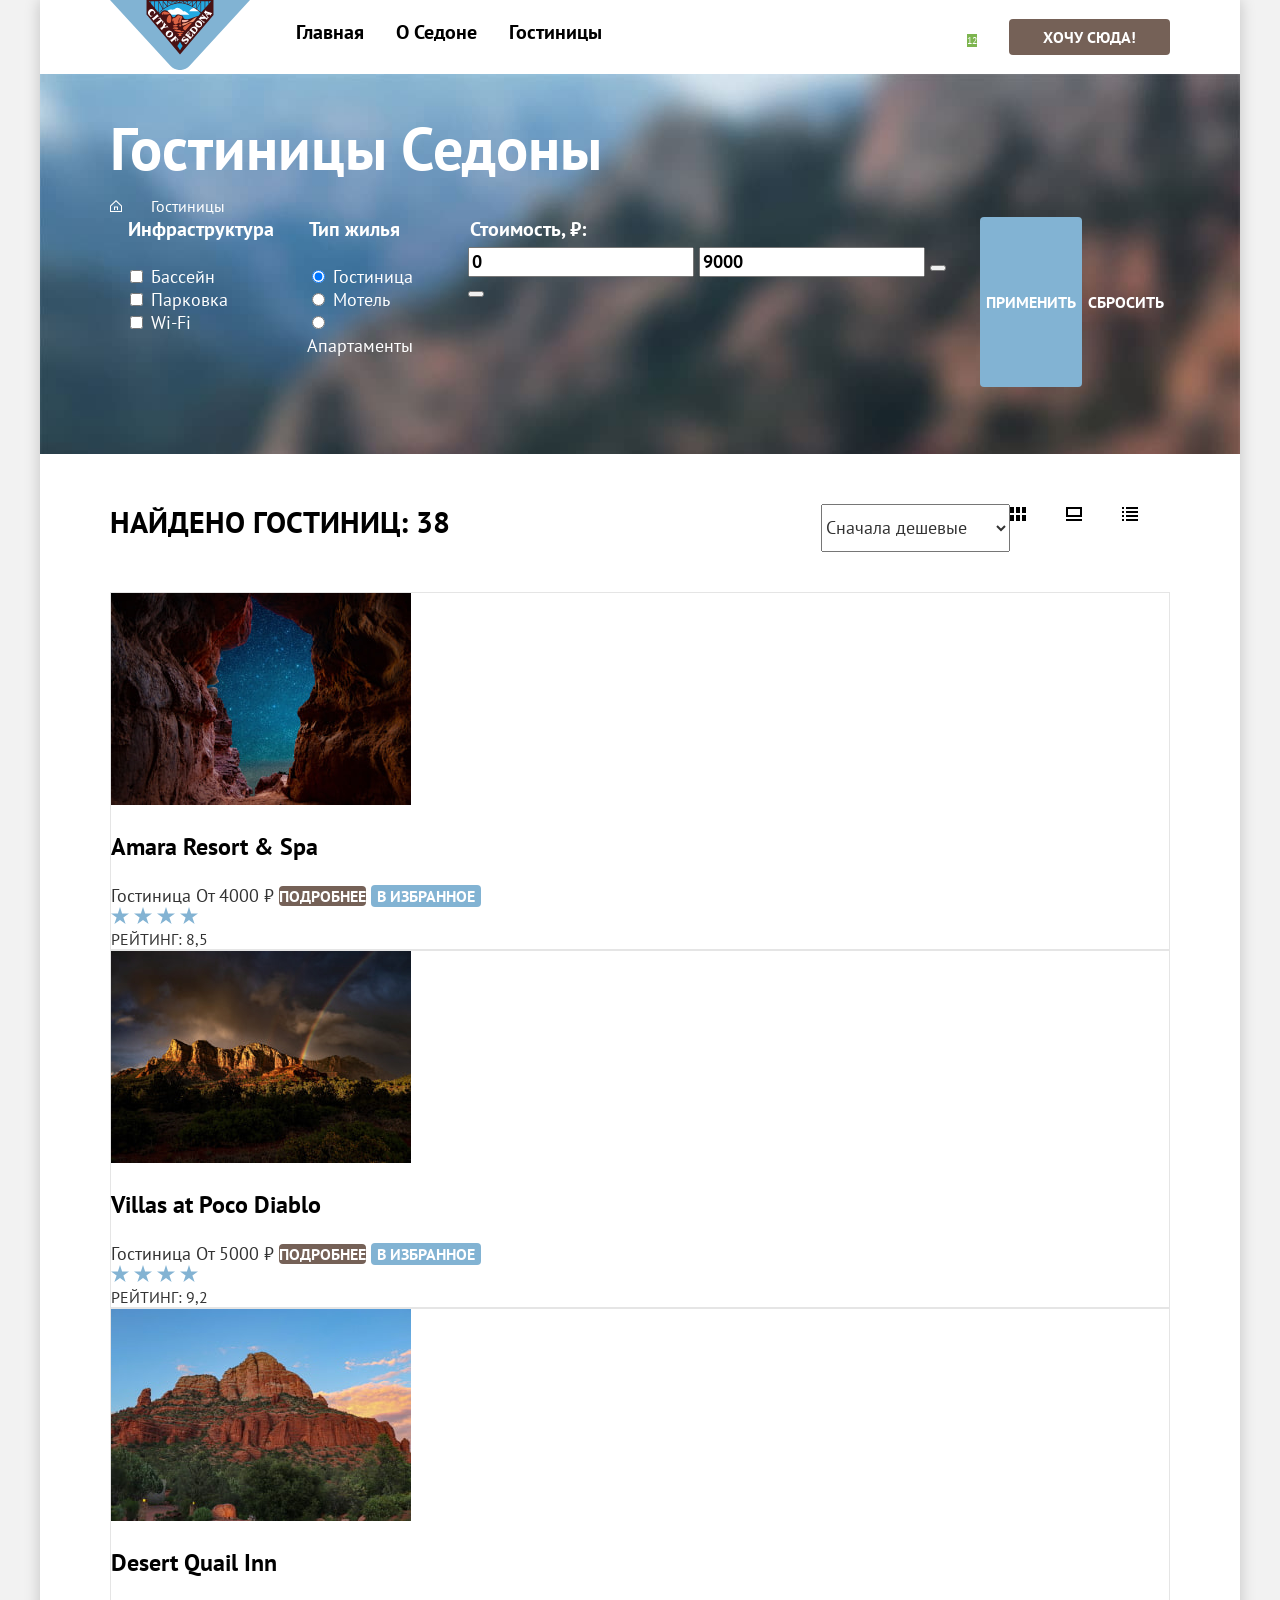
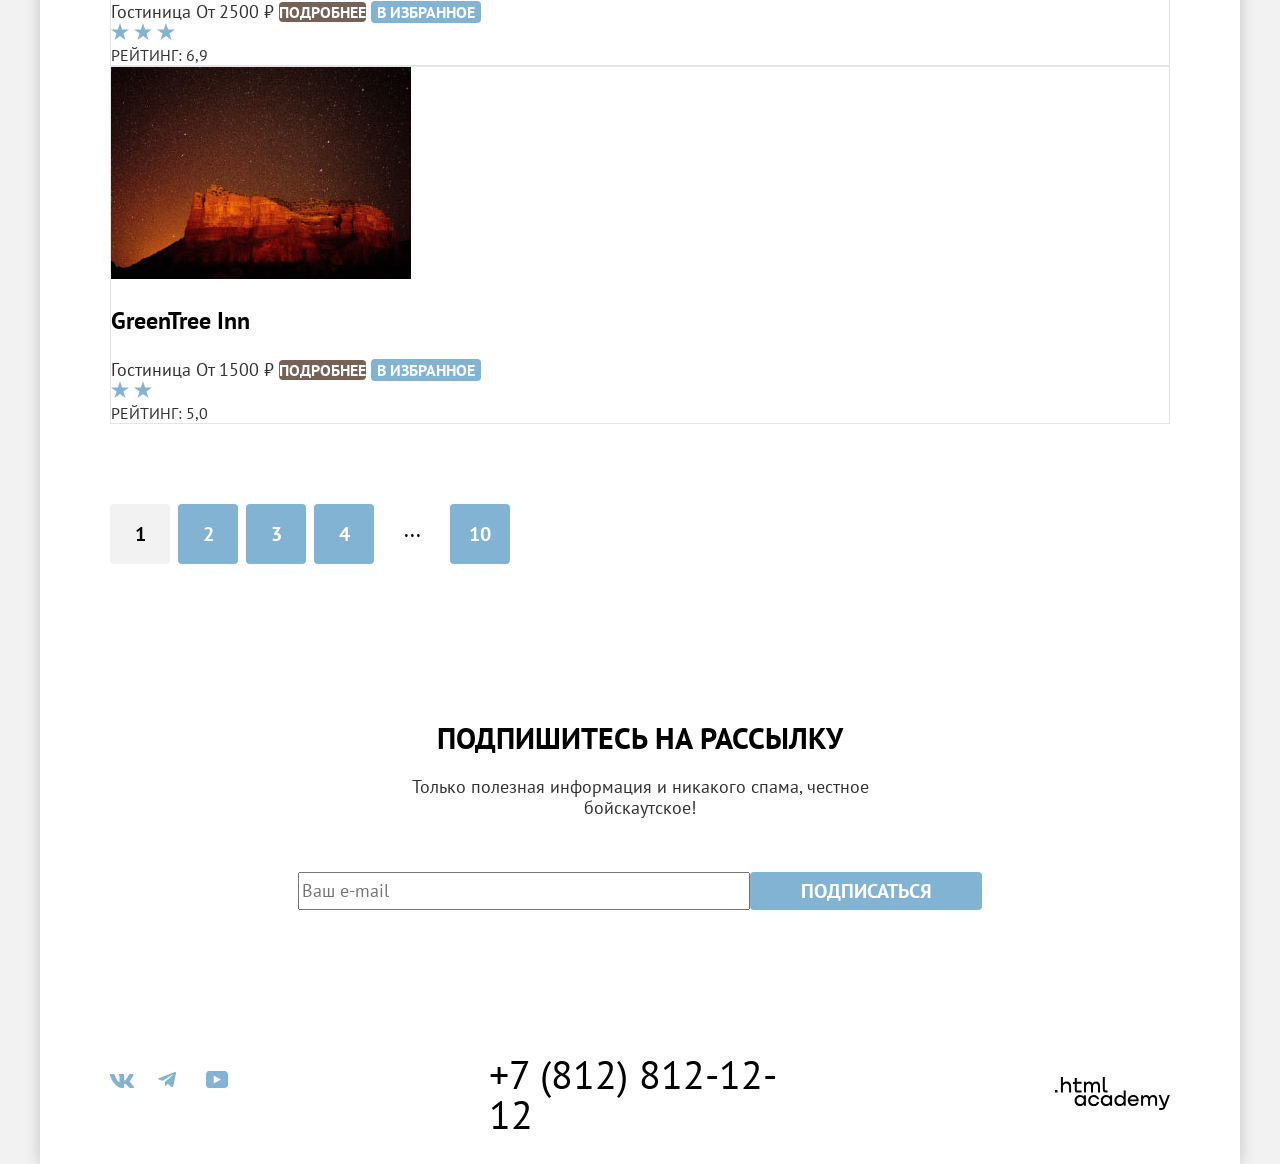
==== commit 00170a6e: "Добавлены мелкие сетки" ====
--- a/hotels.html
+++ b/hotels.html
@@ -13,7 +13,7 @@
       <header class="page-header" data-test="header">
         <nav class="navigation">
           <a class="page-header-logo-link" href="index.html">
-            <img class="page-header0logo-image" src="/images/icons/logo-sedona.svg" width="140" height="70"
+            <img class="page-header0logo-image" src="images/icons/logo-sedona.svg" width="140" height="70"
               alt="Логотип Седоны">
           </a>
           <ul class="navigation-list">
@@ -256,7 +256,7 @@
               <a class="pagination-item-link big-size-button button-secondary" href="#">4</a>
             </li>
             <li class="pagination-item">
-              <span class="pagination-item-dots">...</span>
+              <span class="pagination-item-link pagination-item-dots">...</span>
             </li>
             <li class="pagination-item">
               <a class="pagination-item-link big-size-button button-secondary" href="#">10</a>
--- a/styles/styles.css
+++ b/styles/styles.css
@@ -29,9 +29,6 @@
   font-weight: 400;
   font-style: normal;
   margin: 0;
-  /* для проверки высоты, потом убрать */
-  outline: 5px solid #7db54f;
-  outline-offset: -5px;
 }
 
 .page-container {
@@ -60,14 +57,18 @@
 }
 
 .navigation-list {
+  display: flex;
   margin: 0;
   padding: 0;
   max-width: 440px;
+  list-style-type: none;
+  flex-wrap: wrap;
 }
 
 .user-navigation-list {
   max-width: 300px;
   margin-left: auto;
+  align-items: center;
 }
 
 .page-header-logo-link {
@@ -81,10 +82,24 @@
   font-weight: 700;
   color: inherit;
   text-decoration: none;
+  padding: 20px 16px;
+  display: block;
 }
 
 .navigation-link-user {
   text-decoration: none;
+  display: block;
+  min-width: 20px;
+  min-height: 20px;
+}
+
+.navigation-link-user:not(.button) {
+  padding: 22px 12px;
+}
+
+.navigation-link-user.button {
+  padding: 8px 34px;
+  margin-left: 20px;
 }
 
 .user-navigation-subtext {
@@ -102,6 +117,7 @@
   font-weight: 700;
   border: none;
   text-align: center;
+  border-radius: 4px;
 }
 
 .big-size-button {
@@ -132,7 +148,9 @@
   background-image: url("../images/icons/image-detail.svg"), url("../images/backgrounds/index-background.jpg");
   background-repeat: no-repeat;
   background-size: 100% auto, cover;
-  background-position: bottom, center center;
+  background-position: bottom, center;
+  padding-top: 51px;
+  padding-bottom: 80px;
 }
 .hero-image {
   margin: 0 auto;
@@ -151,11 +169,13 @@
   text-align: center;
   width: 700px;
   margin: 0 auto;
+  margin-bottom: 25px;
 }
 
 .hero-subtext {
   width: 700px;
   margin: 0 auto;
+  margin-bottom: 80px;
 }
 
 .subtext {
@@ -163,27 +183,39 @@
   line-height: 26px;
   text-align: center
 }
+.sedona-advantages {
+  padding-top: 80px;
+}
+
+/* Уточнить про использование гридов */
 
 .sedona-advantages-list {
-  list-style: none;
-  margin: 0;
-  padding: 0;
-  display: grid;
-  grid-template-areas:
+  list-style-type: none;
+  margin: 0;
+  padding: 0;
+  display: flex;
+  flex-wrap: wrap;
+  /* grid-template-areas:
     "first first first"
     "second third fourth"
     "fifth fifth fifth";
   grid-template-columns: repeat(3, 400px);
-  grid-template-rows: repeat(3, 385px);
+  grid-template-rows: repeat(3, auto); */
+}
+
+.sedona-advantages-item:not(:first-child, :last-child) {
+    padding: 112px 85px;
+    flex-basis: 400px;
+    flex-grow: 1;
 }
 
 .sedona-advantages-first {
-  grid-area: first;
+  /* grid-area: first; */
   display: flex;
   flex-direction: row-reverse;
 }
 
-.sedona-advantages-second {
+/* .sedona-advantages-second {
   grid-area: second;
 }
 
@@ -193,20 +225,28 @@
 
 .sedona-advantages-fourth {
   grid-area: fourth;
-}
+} */
 
 .sedona-advantages-fifth {
-  grid-area: fifth;
-  display: flex;
-}
-
-.sedona-advantages-title, .services-list-title {
+  /* grid-area: fifth; */
+  display: flex;
+}
+
+.sedona-advantages-text-container {
+  align-self: center;
+  margin: 0 85px;
+}
+
+.sedona-advantages-title {
   font-size: 24px;
   line-height: 28px;
   text-transform: uppercase;
   font-weight: 700;
   color: #000000;
   text-align: center;
+  margin: 0 auto;
+  width: 175px;
+  margin-bottom: 62px;
 }
 
 .sedona-advantages-item:first-child .sedona-advantages-title,
@@ -229,29 +269,49 @@
 
 .sedona-advantages-description, .services-item-text {
   text-align: center;
+  margin: 0;
+}
+
+.services {
+  padding-top: 64px;
+}
+
+.services-list-title {
+  font-size: 24px;
+  line-height: 28px;
+  text-transform: uppercase;
+  font-weight: 700;
+  color: #000000;
+  text-align: center;
+  margin-top: 0;
+  margin-bottom: 30px;
 }
 
 .services-text {
   width: 515px;
   margin: 0 auto;
   text-align: center;
+  margin-bottom: 20px;
 }
 
 .services-subtext {
    width: 515px;
    margin: 0 auto;
+   margin-bottom: 64px;
 }
 
 .services-list {
   display: flex;
-  list-style: none;
-  padding: 0;
+  list-style-type: none;
+  padding: 0;
+  margin: 0;
+  flex-wrap: wrap;
 }
 
 .services-item {
   width: 400px;
-  height: 350px;
   align-content: center;
+  padding: 81px 85px;
 }
 
 .services-item:first-child::before{
@@ -260,6 +320,7 @@
   height: 72px;
   display: block;
   margin: auto;
+  margin-bottom: 30px;
 
 }
 .services-item:nth-child(2)::before{
@@ -268,6 +329,7 @@
   height: 72px;
   display: block;
   margin: auto;
+  margin-bottom: 30px;
 }
 
 .services-item:last-child::before{
@@ -276,6 +338,12 @@
   height: 72px;
   display: block;
   margin: auto;
+  margin-bottom: 30px;
+}
+
+.subscription-index, .subscription {
+  padding-top: 96px;
+  padding-bottom: 104px;
 }
 
 .subscription .subscription-title {
@@ -286,7 +354,7 @@
   background-color: #5b5b5b;
   background-image: url("../images/backgrounds/background-subscribe.jpg");
   background-repeat: no-repeat;
-  background-size: 100% auto;
+  background-size: cover;
   background-position: top;
   color: #ffffff
 }
@@ -299,6 +367,7 @@
   text-align: center;
   width: 500px;
   margin: 0 auto;
+  margin-bottom: 20px;
 }
 
 .subscription-subtext {
@@ -309,6 +378,7 @@
 .subscription-form {
   display: flex;
   justify-content: center;
+  margin-top: 54px;
 }
 
 .subscription-form-input {
@@ -326,9 +396,14 @@
   text-align: center;
 }
 
+.hotel-search {
+  padding: 96px 0;
+}
+
 .hotel-search-text {
   width: 600px;
   margin: 0 auto;
+  margin-bottom: 20px;
 }
 .hotel-search-subtext {
   width: 600px;
@@ -338,6 +413,8 @@
 .hotel-search-button {
   width: 376px;
   margin: 0 auto;
+  margin-top: 54px;
+  padding: 8px 50px;
 }
 
 .hotels-catalog {
@@ -346,6 +423,7 @@
   background-repeat: no-repeat;
   background-size: cover;
   color: #ffffff;
+  padding: 35px 0 67px;
 }
 
 .inner-hotels-header {
@@ -357,18 +435,21 @@
   font-size: 60px;
   font-weight: 700;
   line-height: 78px;
+  margin-top: 0;
+  margin-bottom: 8px;
 }
 
 .breadcrumbs {
   display: flex;
-  gap: 10px;
-  list-style: none;
-  padding: 0;
+  list-style-type: none;
+  padding: 0;
+  margin: 0;
 }
 .breadcrumbs-item-link {
   font-size: 16px;
   color: inherit;
   text-decoration: none;
+  margin-right: 28px;
 }
 
 .breadcrumbs-home-link::before {
@@ -383,7 +464,7 @@
 }
 
 .catalog-filters-list {
-  list-style: none;
+  list-style-type: none;
   padding: 0;
 }
 
@@ -421,18 +502,28 @@
 .founded-hotels {
   width: 1060px;
   margin: 0 auto;
+  padding: 50px 0 60px;
 }
 
 .sorting-container {
   display: flex;
+  margin-bottom: 40px;
 }
 
 .founded-hotels-text {
+  margin: 0;
   margin-right: auto;
 }
 
 .cards-order {
+  width: 48px;
+  height: 48px;
   text-decoration: none;
+  margin-right: 8px;
+}
+
+.cards-order:last-child {
+  margin-right: 0;
 }
 
 .cards-view-card::before {
@@ -445,6 +536,13 @@
 
 .cards-view-list::before {
   content: url("../images/icons/list.svg");
+}
+
+.hotels-list {
+  list-style-type: none;
+  padding: 0;
+  margin: 0;
+  margin-bottom: 80px;
 }
 
 .hotels-item {
@@ -476,8 +574,11 @@
 
 .pagination {
   display: flex;
+  flex-wrap: wrap;
   gap: 8px;
-  list-style: none;
+  list-style-type: none;
+  padding: 0;
+  margin: 0;
 }
 
 .pagination-item-link[aria-current="page"] {
@@ -489,13 +590,28 @@
   color: #ffffff;
   font-weight: 700;
   text-decoration: none;
-}
+  display: block;
+  width: 60px;
+  height: 60px;
+  padding: 12px 0;
+  text-align: center;
+  border-radius: 4px;
+}
+
+.pagination-item-dots {
+  color: #000000;
+  font-size: 22px;
+  line-height: 26px;
+  font-weight: 400;
+}
+
 
 /* Оформление футера */
 
 .page-footer {
   background-color: #ffffff;
   color: #000000;
+  padding: 40px 0 30px;
 }
 
 .page-footer-wrapper {
@@ -508,6 +624,11 @@
 
 .page-footer-social-list {
   max-width: 200px;
+  margin: 0;
+  padding: 0;
+  list-style-type: none;
+  display: flex;
+  flex-wrap: wrap;
 }
 .page-footer-phone-link {
   font-size: 40px;
@@ -526,6 +647,16 @@
   content: url("../images/icons/footer-logo.svg");
   width: 115px;
   height: 33px;
+  display: block;
+}
+
+.page-footer-social-item {
+  margin-bottom: 5px;
+}
+
+.page-footer-social-link {
+  width: 48px;
+  height: 40px;
   display: block;
 }
 
